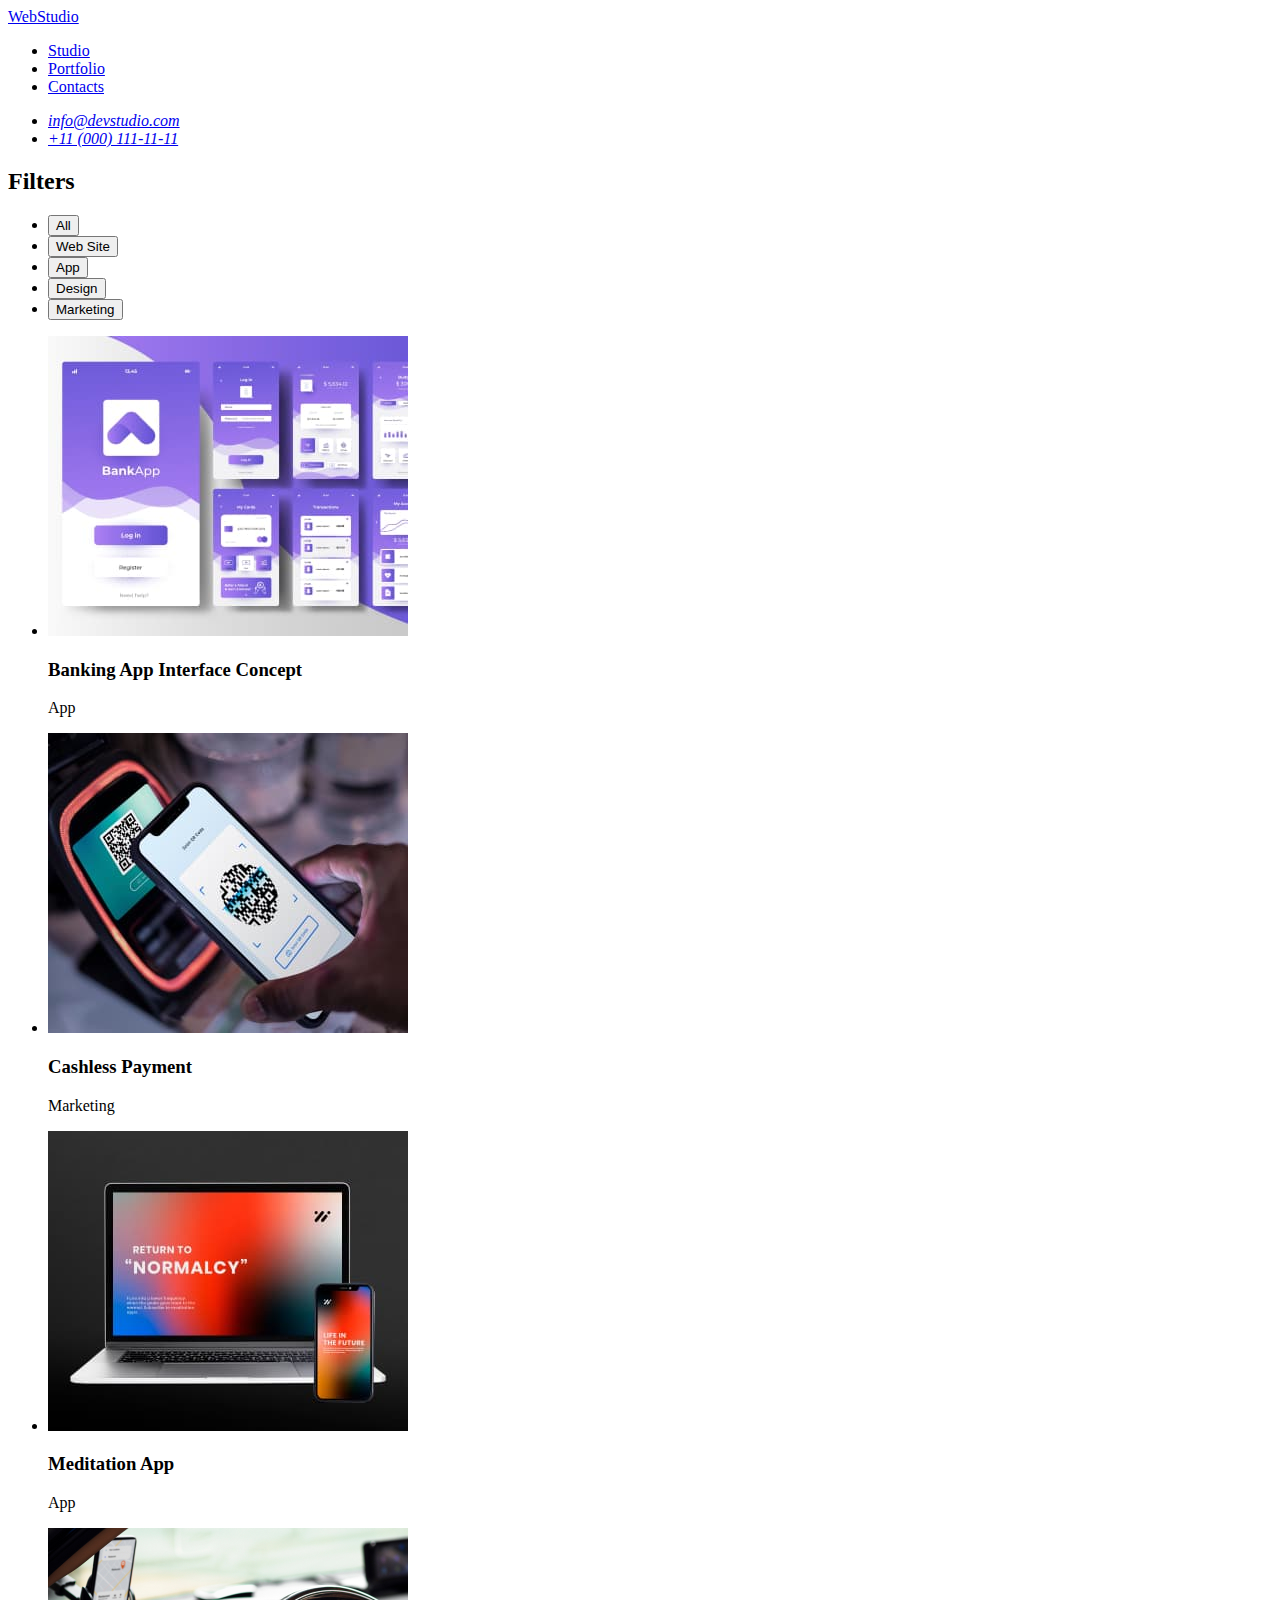
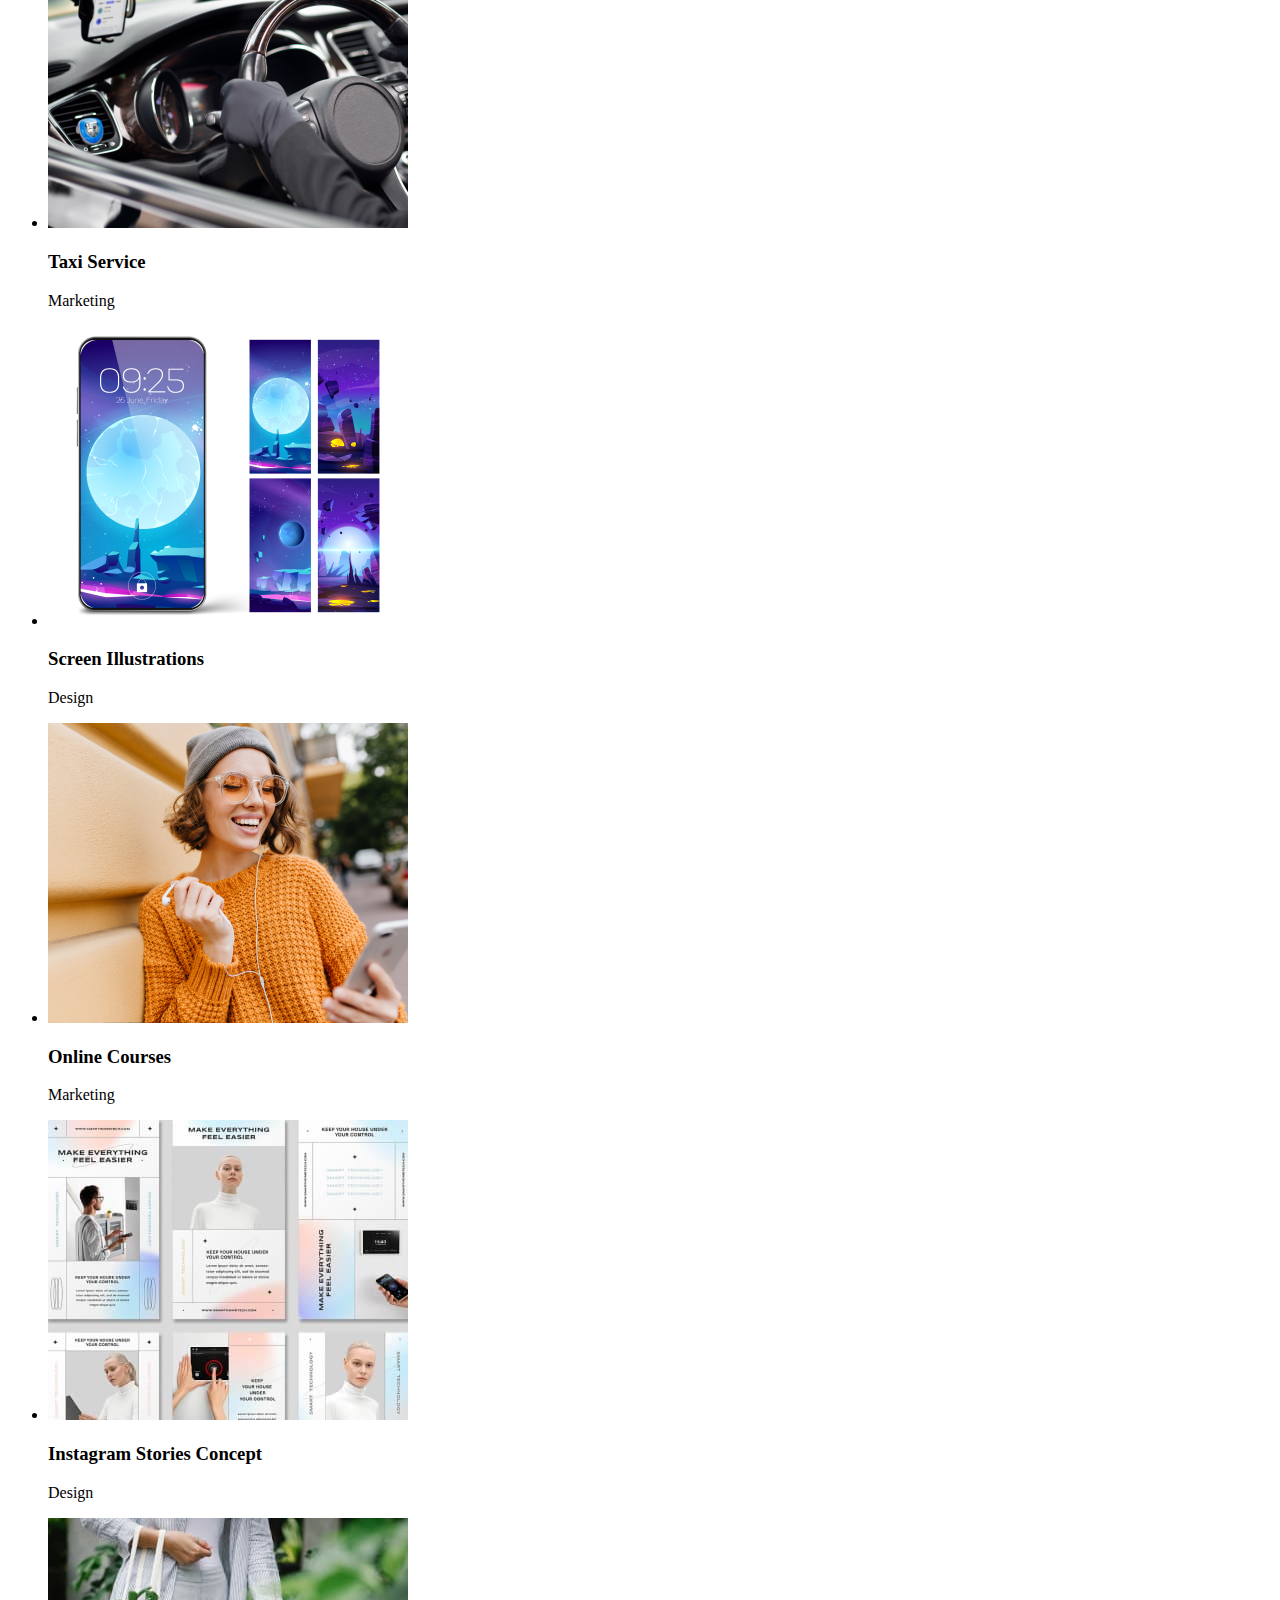
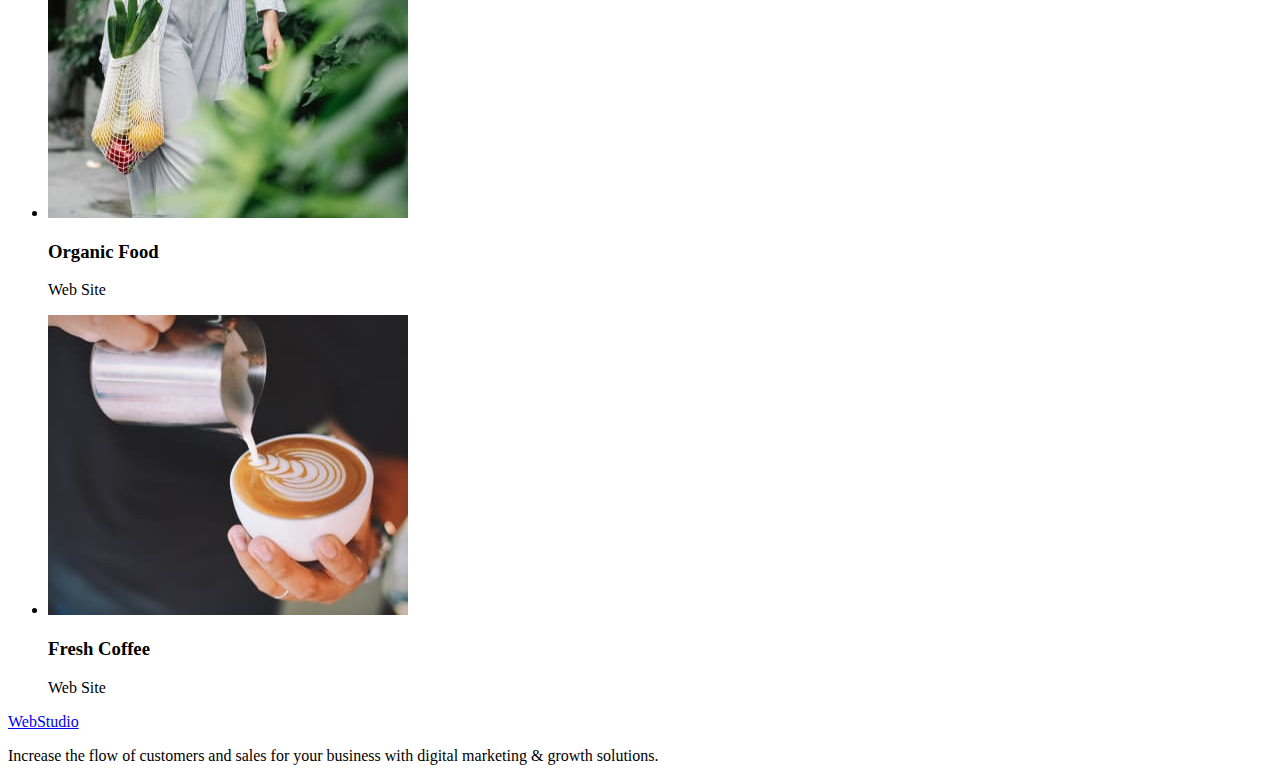
==== portfolio.html @ 1dab7866 "markup portfolio, css" ====
<!DOCTYPE html>
<html lang="en">
  <head>
    <meta charset="UTF-8" />
    <meta http-equiv="X-UA-Compatible" content="IE=edge" />
    <meta name="viewport" content="width=, initial-scale=1.0" />
    <title>Portfolio</title>
    <link rel="stylesheet" href="./css/styles.css" />
  </head>
  <body>
    <header>
      <nav>
        <a href="./index.html">WebStudio</a>
        <ul>
          <li>
            <a href="./index.html">Studio</a>
          </li>
          <li>
            <a href="./portfolio.html">Portfolio</a>
          </li>
          <li>
            <a href="contacts">Contacts</a>
          </li>
        </ul>
      </nav>
      <address>
        <ul>
          <li><a href="mailto:info@devstudio.com">info@devstudio.com</a></li>
          <li><a href="tel:+110001111111">+11 (000) 111-11-11</a></li>
        </ul>
      </address>
    </header>

    <section>
      <h2>Filters</h2>
      <ul>
        <li>
          <button type="button">All</button>
        </li>
        <li>
          <button type="button">Web Site</button>
        </li>
        <li>
          <button type="button">App</button>
        </li>
        <li>
          <button type="button">Design</button>
        </li>
        <li>
          <button type="button">Marketing</button>
        </li>
      </ul>
    </section>
    <section>
      <ul>
        <li>
          <img
            src="./images/row1/img1-1.jpg"
            alt="phone app"
            width="360"
            height="300"
          />
          <h3>Banking App Interface Concept</h3>
          <p>App</p>
        </li>

        <li>
          <img
            src="./images/row1/img1-2.jpg"
            alt="phone"
            width="360"
            height="300"
          />
          <h3>Cashless Payment</h3>
          <p>Marketing</p>
        </li>

        <li>
          <img
            src="./images/row1/img1-3.jpg"
            alt="computer"
            width="360"
            height="300"
          />
          <h3>Meditation App</h3>
          <p>App</p>
        </li>
      </ul>
      <ul>
        <li>
          <img
            src="./images/row2/img2-1.jpg"
            alt="steering wheel"
            width="360"
            height="300"
          />
          <h3>Taxi Service</h3>
          <p>Marketing</p>
        </li>

        <li>
          <img
            src="./images/row2/img2-2.jpg"
            alt="phone screen"
            width="360"
            height="300"
          />
          <h3>Screen Illustrations</h3>
          <p>Design</p>
        </li>

        <li>
          <img
            src="./images/row2/img2-3.jpg"
            alt="woman"
            width="360"
            height="300"
          />
          <h3>Online Courses</h3>
          <p>Marketing</p>
        </li>
      </ul>
      <ul>
        <li>
          <img
            src="./images/row3/img3-1.jpg"
            alt="site"
            width="360"
            height="300"
          />
          <h3>Instagram Stories Concept</h3>
          <p>Design</p>
        </li>

        <li>
          <img
            src="./images/row3/img3-2.jpg"
            alt="woman and food"
            width="360"
            height="300"
          />
          <h3>Organic Food</h3>
          <p>Web Site</p>
        </li>

        <li>
          <img
            src="./images/row3/img3-3.jpg"
            alt="coffee"
            width="360"
            height="300"
          />
          <h3>Fresh Coffee</h3>
          <p>Web Site</p>
        </li>
      </ul>
    </section>

    <footer>
      <a href="./index.html">WebStudio</a>
      <p>
        Increase the flow of customers and sales for your business with digital
        marketing & growth solutions.
      </p>
    </footer>
  </body>
</html>
---- css/styles.css ----
.list{
    list-style: none;
}
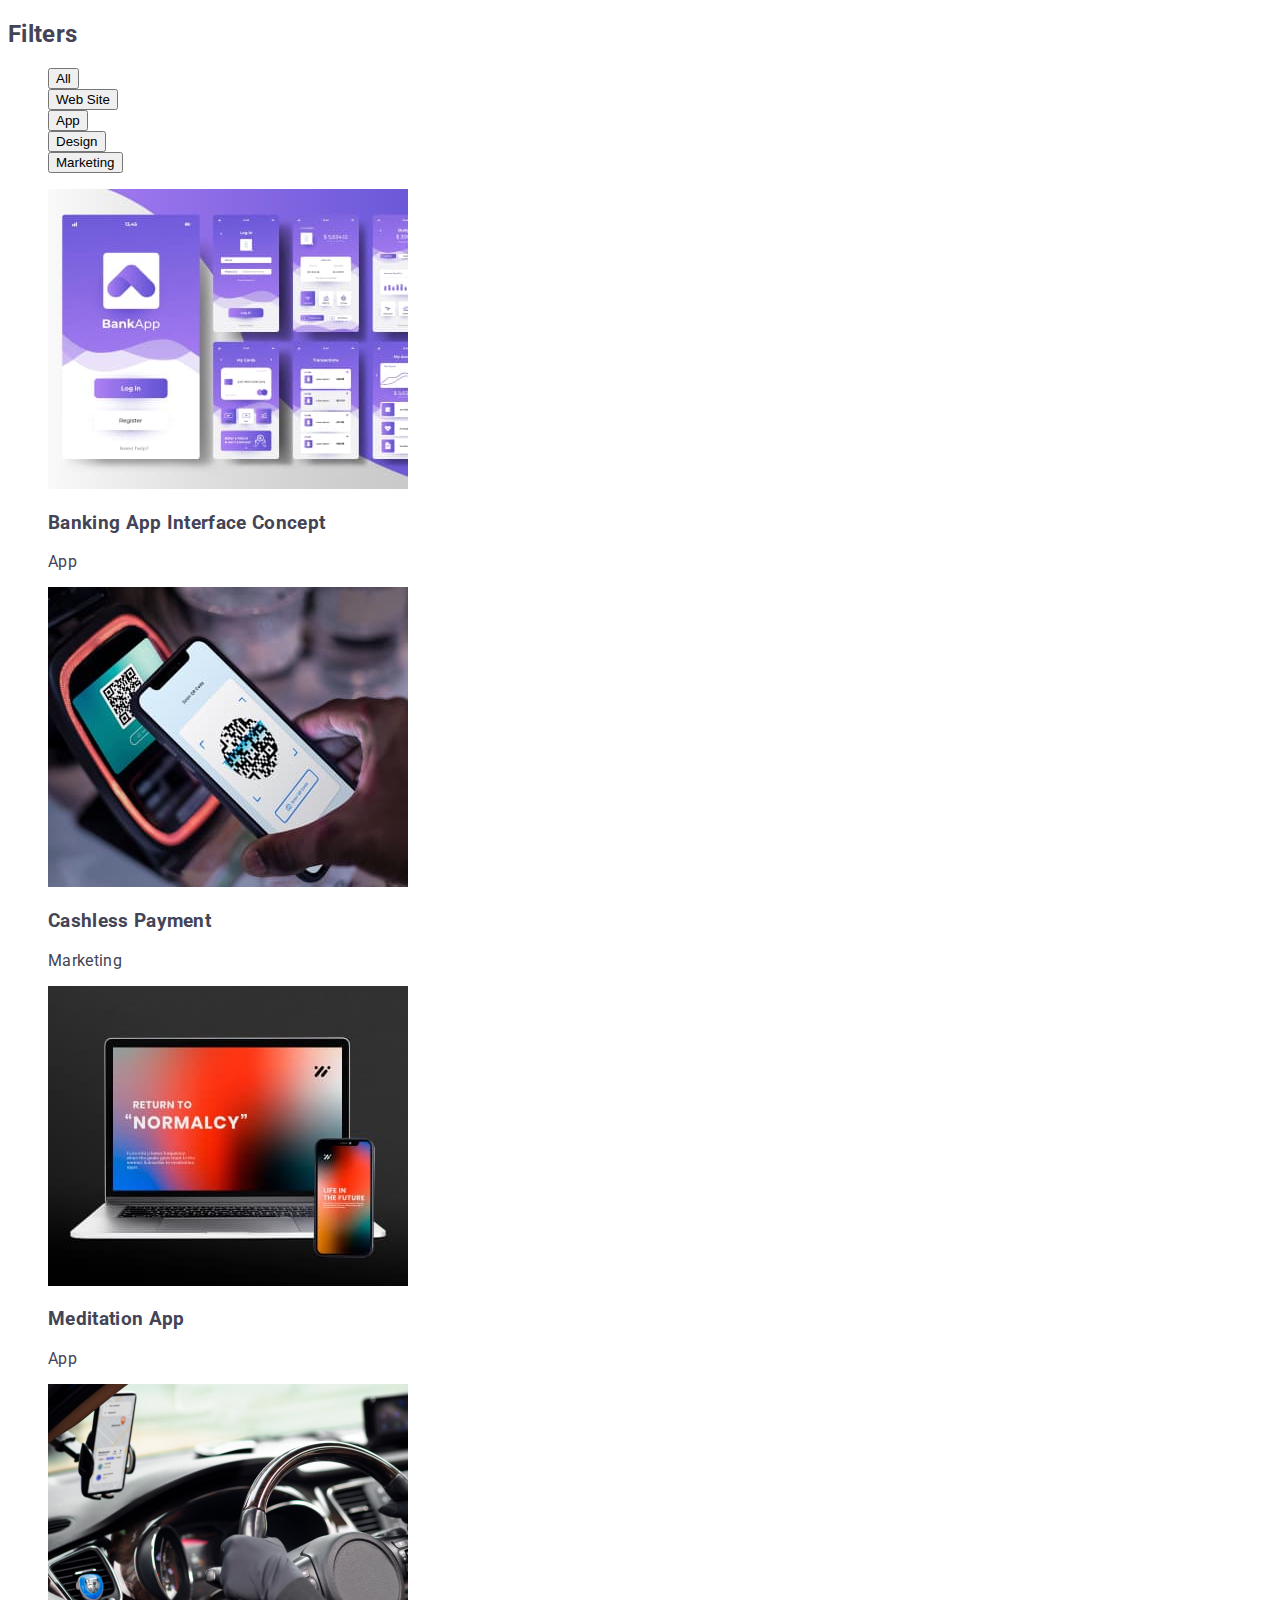
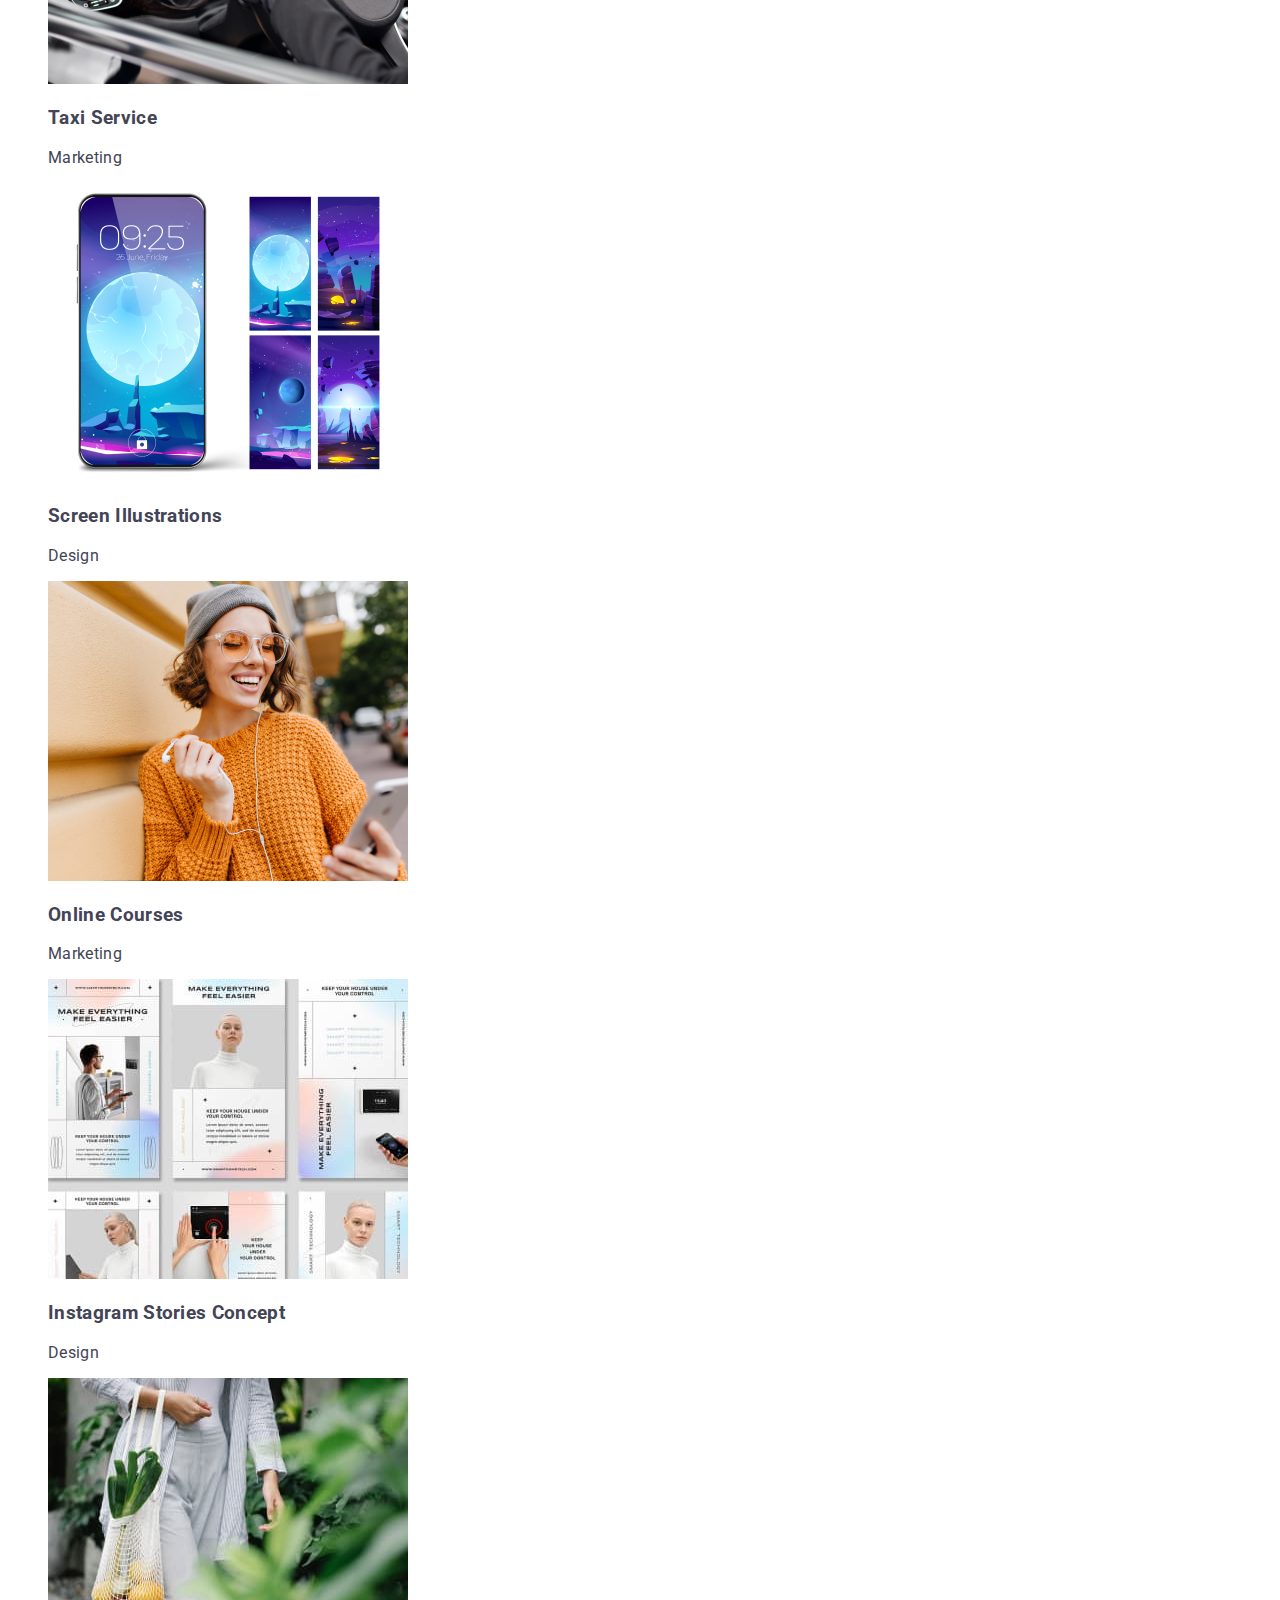
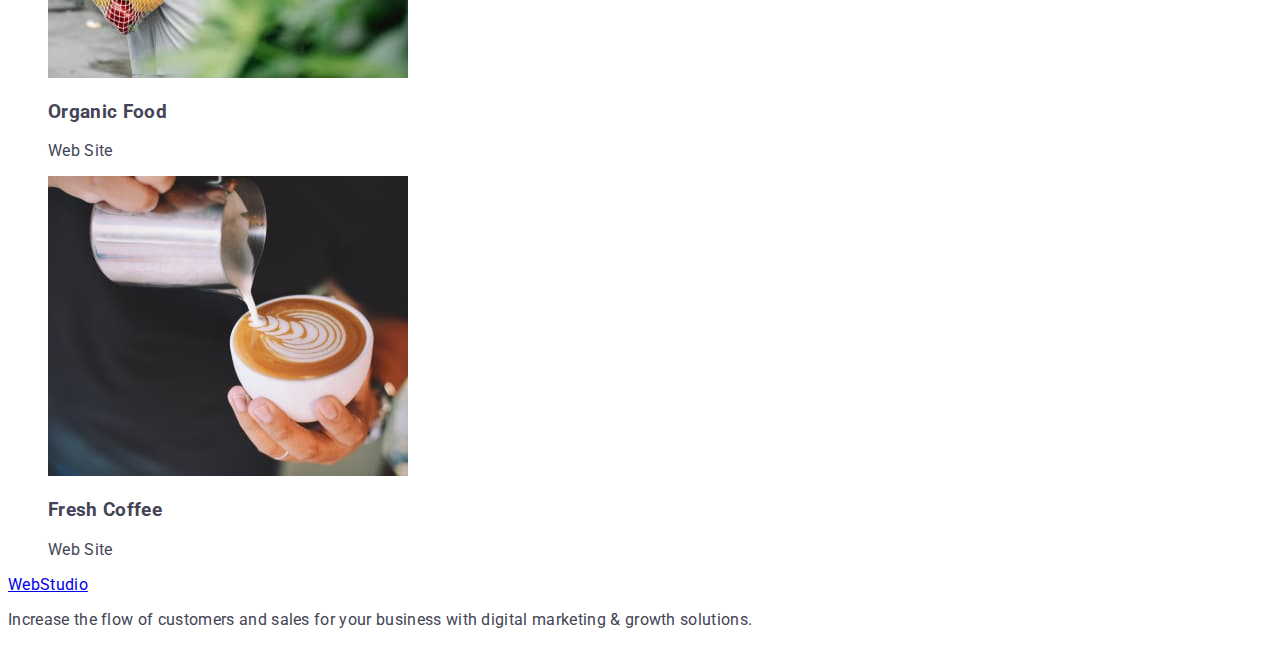
==== commit b13a97a6: "add styles in  page website" ====
--- a/portfolio.html
+++ b/portfolio.html
@@ -5,35 +5,20 @@
     <meta http-equiv="X-UA-Compatible" content="IE=edge" />
     <meta name="viewport" content="width=, initial-scale=1.0" />
     <title>Portfolio</title>
+    <link rel="preconnect" href="https://fonts.googleapis.com" />
+    <link rel="preconnect" href="https://fonts.gstatic.com" crossorigin />
+    <link
+      href="https://fonts.googleapis.com/css2?family=Raleway:wght@800&family=Roboto:wght@400;500;700;900&display=swap"
+      rel="stylesheet"
+    />
     <link rel="stylesheet" href="./css/styles.css" />
   </head>
   <body>
-    <header>
-      <nav>
-        <a href="./index.html">WebStudio</a>
-        <ul>
-          <li>
-            <a href="./index.html">Studio</a>
-          </li>
-          <li>
-            <a href="./portfolio.html">Portfolio</a>
-          </li>
-          <li>
-            <a href="contacts">Contacts</a>
-          </li>
-        </ul>
-      </nav>
-      <address>
-        <ul>
-          <li><a href="mailto:info@devstudio.com">info@devstudio.com</a></li>
-          <li><a href="tel:+110001111111">+11 (000) 111-11-11</a></li>
-        </ul>
-      </address>
-    </header>
+    <!-- HEADER -->
 
     <section>
       <h2>Filters</h2>
-      <ul>
+      <ul class="list">
         <li>
           <button type="button">All</button>
         </li>
@@ -52,7 +37,7 @@
       </ul>
     </section>
     <section>
-      <ul>
+      <ul class="list">
         <li>
           <img
             src="./images/row1/img1-1.jpg"
@@ -86,7 +71,7 @@
           <p>App</p>
         </li>
       </ul>
-      <ul>
+      <ul class="list">
         <li>
           <img
             src="./images/row2/img2-1.jpg"
@@ -120,7 +105,7 @@
           <p>Marketing</p>
         </li>
       </ul>
-      <ul>
+      <ul class="list">
         <li>
           <img
             src="./images/row3/img3-1.jpg"
@@ -155,9 +140,9 @@
         </li>
       </ul>
     </section>
-
+    <!-- FOOTER -->
     <footer>
-      <a href="./index.html">WebStudio</a>
+      <a class="logo" href="./index.html">WebStudio</a>
       <p>
         Increase the flow of customers and sales for your business with digital
         marketing & growth solutions.
--- a/css/styles.css
+++ b/css/styles.css
@@ -1,3 +1,117 @@
-.list{
-    list-style: none;
-}+:root {
+  --background-color: #ffffff;
+  --accent-color: #404bbf;
+  --primary-font: "Roboto", sans-serif;
+  --secondary-font: "Raleway", sans-serif;
+  --primary-color-text: #434455;
+  --secondary-color-text: #2e2f42;
+}
+.list {
+  list-style: none;
+}
+.link {
+  text-decoration: none;
+}
+/* COMPONENTS */
+body {
+  font-family: var(--primary-font);
+  letter-spacing: 0.02em;
+  color: var(--primary-color-text);
+}
+
+/* HEADER */
+.logo {
+}
+.menu-link {
+  font-weight: 500;
+  font-size: 16px;
+  line-height: 1.5;
+
+  color: var(--secondary-color-text);
+}
+.menu-link:hover,
+.menu-link:focus {
+  color: var(--accent-color);
+}
+.address {
+  font-weight: 400;
+  font-style: normal;
+  font-size: 16px;
+  line-height: 1.5;
+  color: var(--primary-color-text);
+}
+.address :hover,
+.address :focus {
+  color: var(--accent-color);
+}
+/* HERO */
+.main-title {
+  font-weight: 700;
+  font-size: 56px;
+  line-height: 1.07;
+  text-align: center;
+
+  color: #ffffff;
+}
+.modal-btn {
+  font-weight: 500;
+  font-size: 16px;
+  line-height: 1.5;
+  display: flex;
+  align-items: center;
+  letter-spacing: 0.04em;
+  color: #ffffff;
+  background-color: #4d5ae5;
+  cursor: pointer;
+}
+.modal-btn :hover,
+.modal-btn :focus {
+  background-color: #404bbf;
+}
+/* FEATUERS */
+
+.title-section {
+  font-weight: 500;
+  font-size: 20px;
+  line-height: 1.2;
+
+  color: var(--secondary-color-text);
+}
+.text-section {
+  font-weight: 400;
+  font-size: 16px;
+  line-height: 1.5;
+  color: var(--primary-color-text);
+}
+.secondary-title {
+  font-weight: 700;
+  font-size: 36px;
+  line-height: 1.11;
+  text-align: center;
+  text-transform: capitalize;
+  color: var(--secondary-color-text);
+}
+.text-section {
+  font-weight: 400;
+  font-size: 16px;
+  line-height: 1.5;
+  color: var(--primary-color-text);
+}
+.foto-title {
+  font-weight: 500;
+  font-size: 20px;
+  line-height: 1.2;
+  color: var(--secondary-color-text);
+}
+.foto-text {
+  font-weight: 400;
+  font-size: 16px;
+  line-height: 1.5;
+  color: var(--primary-color-text);
+}
+.tagline {
+  font-weight: 400;
+  font-size: 16px;
+  line-height: 1.5;
+  /* color: #f4f4fd; */
+}
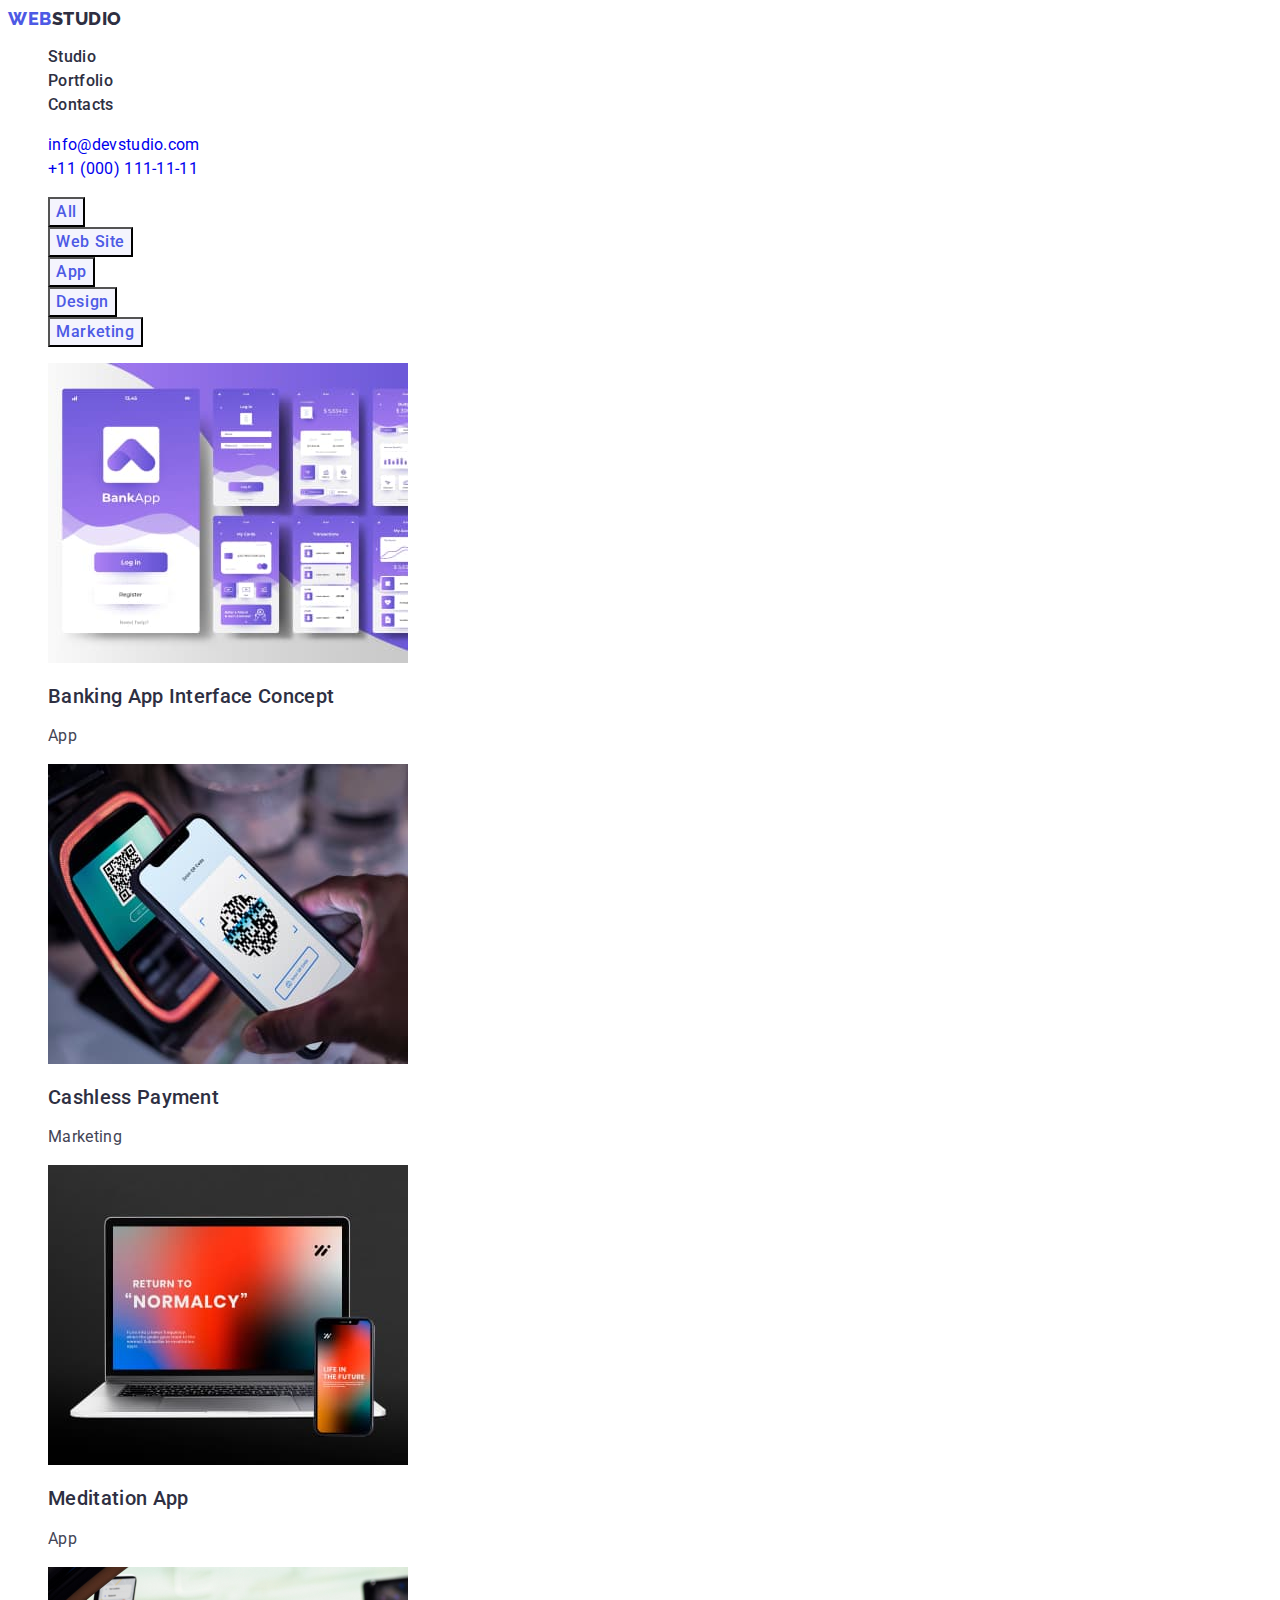
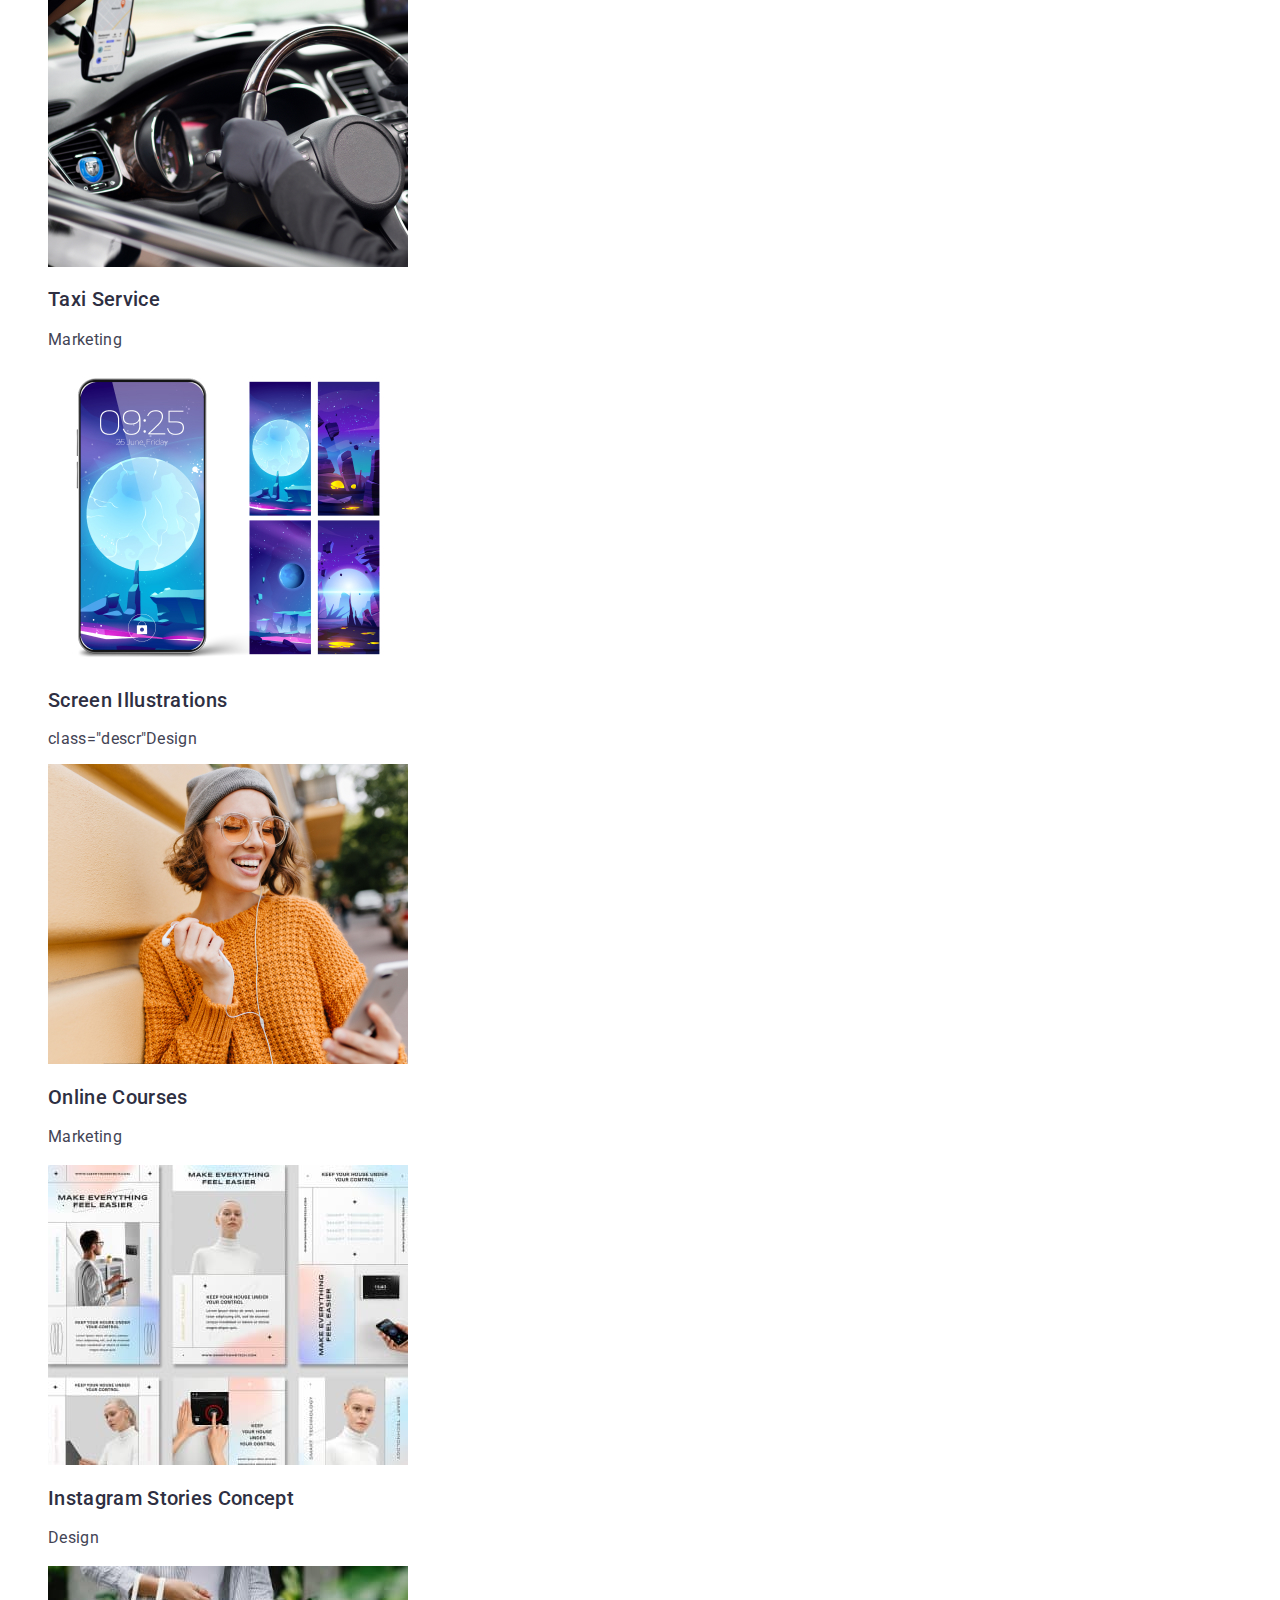
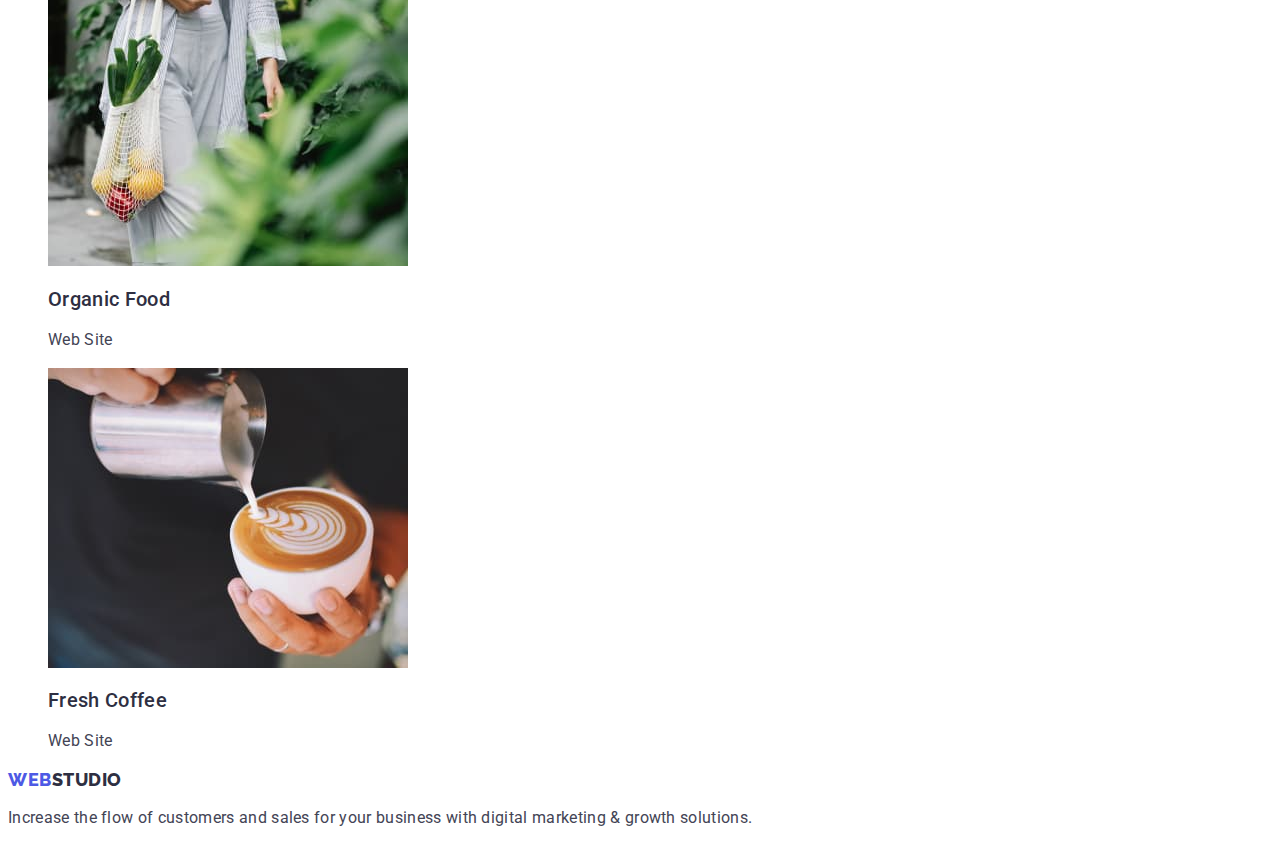
==== commit c727d9f7: "add styles" ====
--- a/portfolio.html
+++ b/portfolio.html
@@ -15,135 +15,170 @@
   </head>
   <body>
     <!-- HEADER -->
+    <header class="header">
+      <nav class="navigation">
+        <a class="logo link" href="./index.html"
+          >Web <span class="logo-studio">Studio</span>
+        </a>
+        <ul class="menu list">
+          <li class="menu-item">
+            <a class="menu-link link" href="./index.html">Studio</a>
+          </li>
+          <li class="menu-item">
+            <a class="menu-link link" href="./portfolio.html">Portfolio</a>
+          </li>
+          <li class="menu-item">
+            <a class="menu-link link" href="contacts">Contacts</a>
+          </li>
+        </ul>
+      </nav>
+      <address>
+        <ul class="address list">
+          <li class="address-item">
+            <a class="mail link" href="mailto:info@devstudio.com"
+              >info@devstudio.com</a
+            >
+          </li>
+          <li class="address-item">
+            <a class="phone-number link" href="tel:+110001111111"
+              >+11 (000) 111-11-11</a
+            >
+          </li>
+        </ul>
+      </address>
+    </header>
+    <!-- FILTERS -->
+    <main>
+      <section>
+        <h1 hidden>Filters</h1>
+        <ul class="list">
+          <li>
+            <button class="menu-btn" type="button">All</button>
+          </li>
+          <li>
+            <button class="menu-btn" type="button">Web Site</button>
+          </li>
+          <li>
+            <button class="menu-btn" type="button">App</button>
+          </li>
+          <li>
+            <button class="menu-btn" type="button">Design</button>
+          </li>
+          <li>
+            <button class="menu-btn" type="button">Marketing</button>
+          </li>
+        </ul>
+        <!-- ITEMS -->
+        <ul class="list">
+          <li>
+            <img
+              src="./images/row1/img1-1.jpg"
+              alt="phone app"
+              width="360"
+              height="300"
+            />
+            <h2 class="subtitle">Banking App Interface Concept</h2>
+            <p class="descr">App</p>
+          </li>
 
-    <section>
-      <h2>Filters</h2>
-      <ul class="list">
-        <li>
-          <button type="button">All</button>
-        </li>
-        <li>
-          <button type="button">Web Site</button>
-        </li>
-        <li>
-          <button type="button">App</button>
-        </li>
-        <li>
-          <button type="button">Design</button>
-        </li>
-        <li>
-          <button type="button">Marketing</button>
-        </li>
-      </ul>
-    </section>
-    <section>
-      <ul class="list">
-        <li>
-          <img
-            src="./images/row1/img1-1.jpg"
-            alt="phone app"
-            width="360"
-            height="300"
-          />
-          <h3>Banking App Interface Concept</h3>
-          <p>App</p>
-        </li>
+          <li>
+            <img
+              src="./images/row1/img1-2.jpg"
+              alt="phone"
+              width="360"
+              height="300"
+            />
+            <h2 class="subtitle">Cashless Payment</h2>
+            <p class="descr">Marketing</p>
+          </li>
 
-        <li>
-          <img
-            src="./images/row1/img1-2.jpg"
-            alt="phone"
-            width="360"
-            height="300"
-          />
-          <h3>Cashless Payment</h3>
-          <p>Marketing</p>
-        </li>
+          <li>
+            <img
+              src="./images/row1/img1-3.jpg"
+              alt="computer"
+              width="360"
+              height="300"
+            />
+            <h2 class="subtitle">Meditation App</h2>
+            <p class="descr">App</p>
+          </li>
+        </ul>
+        <ul class="list">
+          <li>
+            <img
+              src="./images/row2/img2-1.jpg"
+              alt="steering wheel"
+              width="360"
+              height="300"
+            />
+            <h2 class="subtitle">Taxi Service</h2>
+            <p class="descr">Marketing</p>
+          </li>
 
-        <li>
-          <img
-            src="./images/row1/img1-3.jpg"
-            alt="computer"
-            width="360"
-            height="300"
-          />
-          <h3>Meditation App</h3>
-          <p>App</p>
-        </li>
-      </ul>
-      <ul class="list">
-        <li>
-          <img
-            src="./images/row2/img2-1.jpg"
-            alt="steering wheel"
-            width="360"
-            height="300"
-          />
-          <h3>Taxi Service</h3>
-          <p>Marketing</p>
-        </li>
+          <li>
+            <img
+              src="./images/row2/img2-2.jpg"
+              alt="phone screen"
+              width="360"
+              height="300"
+            />
+            <h2 class="subtitle">Screen Illustrations</h2>
+            <p>class="descr"Design</p>
+          </li>
 
-        <li>
-          <img
-            src="./images/row2/img2-2.jpg"
-            alt="phone screen"
-            width="360"
-            height="300"
-          />
-          <h3>Screen Illustrations</h3>
-          <p>Design</p>
-        </li>
+          <li>
+            <img
+              src="./images/row2/img2-3.jpg"
+              alt="woman"
+              width="360"
+              height="300"
+            />
+            <h2 class="subtitle">Online Courses</h2>
+            <p class="descr">Marketing</p>
+          </li>
+        </ul>
+        <ul class="list">
+          <li>
+            <img
+              src="./images/row3/img3-1.jpg"
+              alt="site"
+              width="360"
+              height="300"
+            />
+            <h2 class="subtitle">Instagram Stories Concept</h2>
+            <p class="descr">Design</p>
+          </li>
 
-        <li>
-          <img
-            src="./images/row2/img2-3.jpg"
-            alt="woman"
-            width="360"
-            height="300"
-          />
-          <h3>Online Courses</h3>
-          <p>Marketing</p>
-        </li>
-      </ul>
-      <ul class="list">
-        <li>
-          <img
-            src="./images/row3/img3-1.jpg"
-            alt="site"
-            width="360"
-            height="300"
-          />
-          <h3>Instagram Stories Concept</h3>
-          <p>Design</p>
-        </li>
+          <li>
+            <img
+              src="./images/row3/img3-2.jpg"
+              alt="woman and food"
+              width="360"
+              height="300"
+            />
+            <h2 class="subtitle">Organic Food</h2>
+            <p class="descr">Web Site</p>
+          </li>
 
-        <li>
-          <img
-            src="./images/row3/img3-2.jpg"
-            alt="woman and food"
-            width="360"
-            height="300"
-          />
-          <h3>Organic Food</h3>
-          <p>Web Site</p>
-        </li>
-
-        <li>
-          <img
-            src="./images/row3/img3-3.jpg"
-            alt="coffee"
-            width="360"
-            height="300"
-          />
-          <h3>Fresh Coffee</h3>
-          <p>Web Site</p>
-        </li>
-      </ul>
-    </section>
+          <li>
+            <img
+              src="./images/row3/img3-3.jpg"
+              alt="coffee"
+              width="360"
+              height="300"
+            />
+            <h2 class="subtitle">Fresh Coffee</h2>
+            <p class="descr">Web Site</p>
+          </li>
+        </ul>
+      </section>
+    </main>
     <!-- FOOTER -->
     <footer>
-      <a class="logo" href="./index.html">WebStudio</a>
-      <p>
+      <a class="logo link" href="./index.html"
+        >Web<span class="logo-studio">Studio</span>
+      </a>
+      <p class="slogan">
         Increase the flow of customers and sales for your business with digital
         marketing & growth solutions.
       </p>
--- a/css/styles.css
+++ b/css/styles.css
@@ -17,10 +17,26 @@
   font-family: var(--primary-font);
   letter-spacing: 0.02em;
   color: var(--primary-color-text);
+  background-color: var(--background-color);
 }
 
 /* HEADER */
 .logo {
+  font-family: var(--secondary-font);
+
+  font-weight: 800;
+  font-size: 18px;
+  line-height: 1.17;
+
+  display: flex;
+  align-items: center;
+  letter-spacing: 0.03em;
+  text-transform: uppercase;
+
+  color: #4d5ae5;
+}
+.logo-studio {
+  color: var(--secondary-color-text);
 }
 .menu-link {
   font-weight: 500;
@@ -64,9 +80,9 @@
   background-color: #4d5ae5;
   cursor: pointer;
 }
-.modal-btn :hover,
-.modal-btn :focus {
-  background-color: #404bbf;
+.modal-btn:hover,
+.modal-btn:focus {
+  background-color: var(--accent-color);
 }
 /* FEATUERS */
 
@@ -109,9 +125,45 @@
   line-height: 1.5;
   color: var(--primary-color-text);
 }
-.tagline {
+.slogan {
   font-weight: 400;
   font-size: 16px;
   line-height: 1.5;
   /* color: #f4f4fd; */
 }
+
+/* FILTERS */
+
+.menu-btn {
+  font-family: var(--primary-font);
+  font-weight: 500;
+  font-size: 16px;
+  line-height: 1.5;
+  display: flex;
+  align-items: center;
+  text-align: center;
+  letter-spacing: 0.04em;
+  color: #4d5ae5;
+  background-color: #f4f4fd;
+  cursor: pointer;
+}
+
+.menu-btn:hover,
+.menu-btn:focus {
+  background-color: var(--accent-color);
+  color: #ffffff;
+}
+.subtitle {
+  font-weight: 500;
+  font-size: 20px;
+  line-height: 1.2;
+  color: var(--secondary-color-text);
+}
+.descr {
+  font-weight: 400;
+  font-size: 16px;
+  line-height: 1.5;
+
+  color: var(--primary-color-text);
+}
+/* ITEMS */
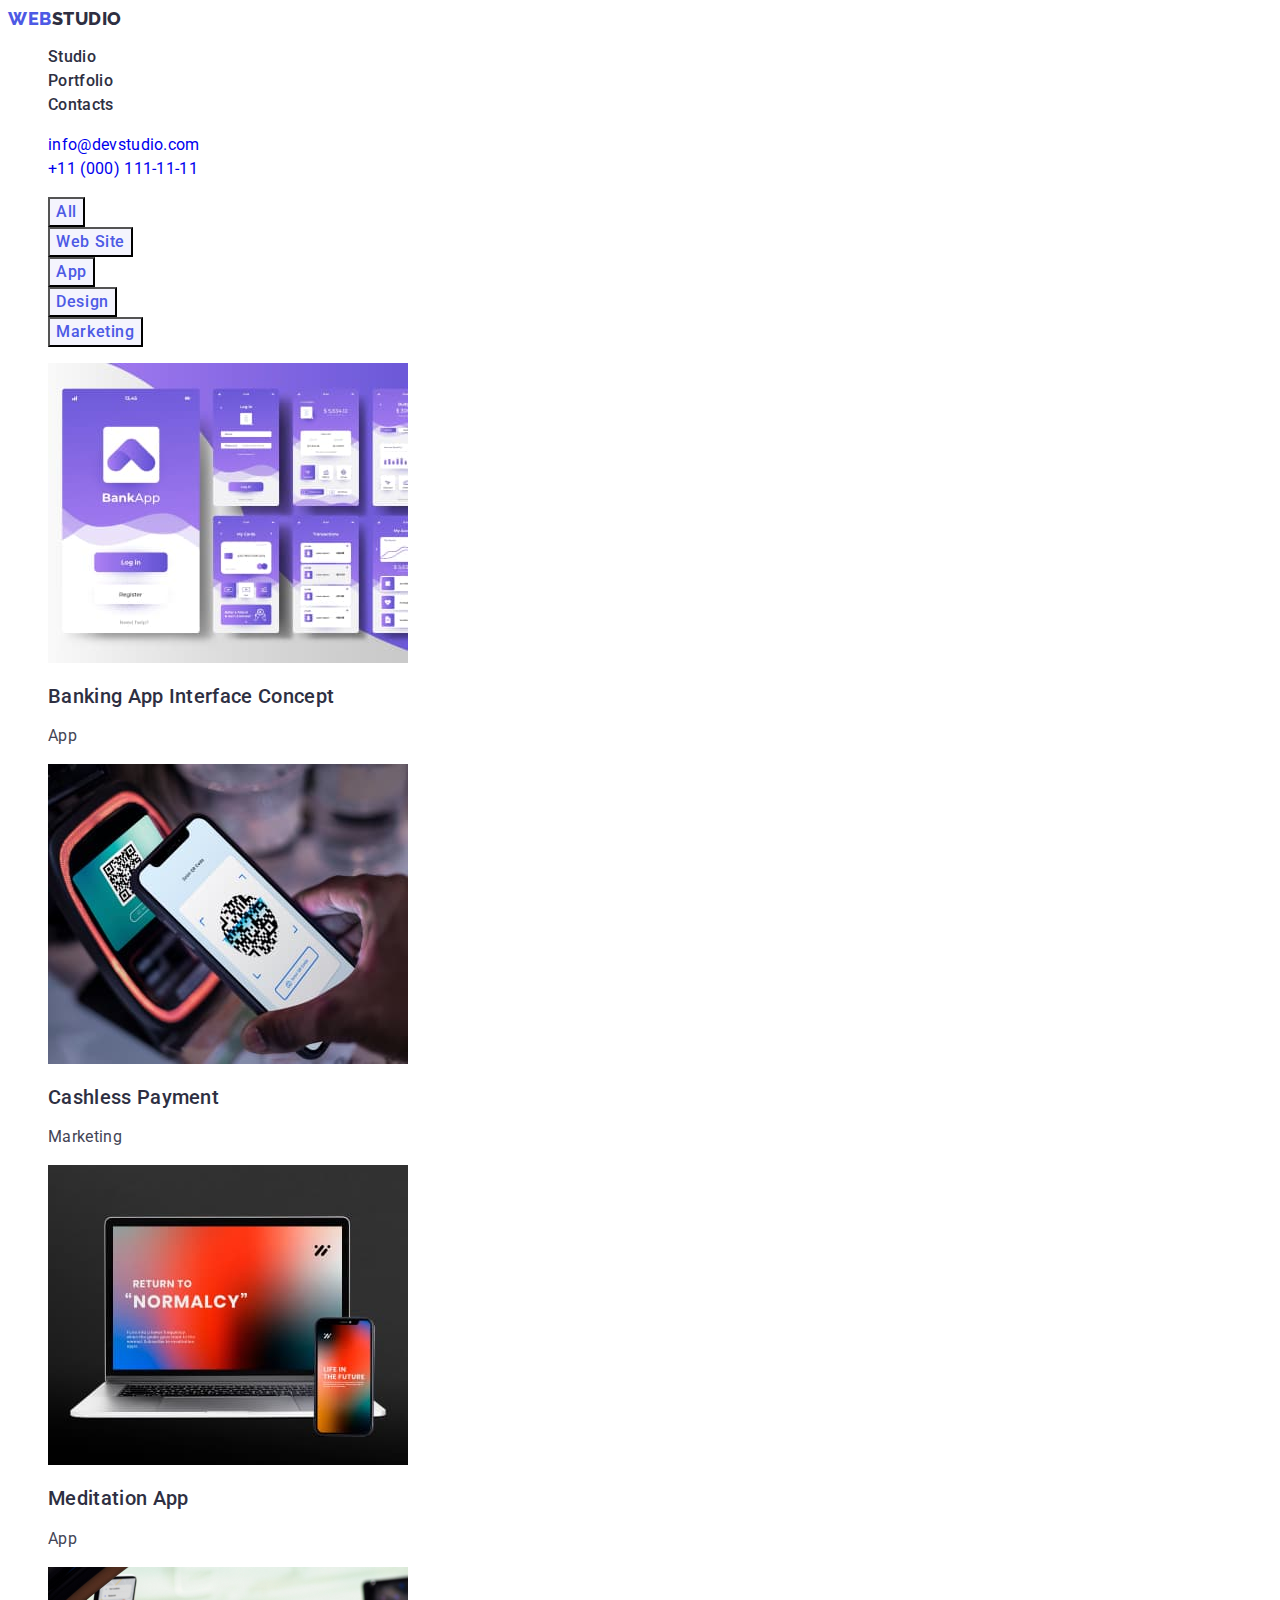
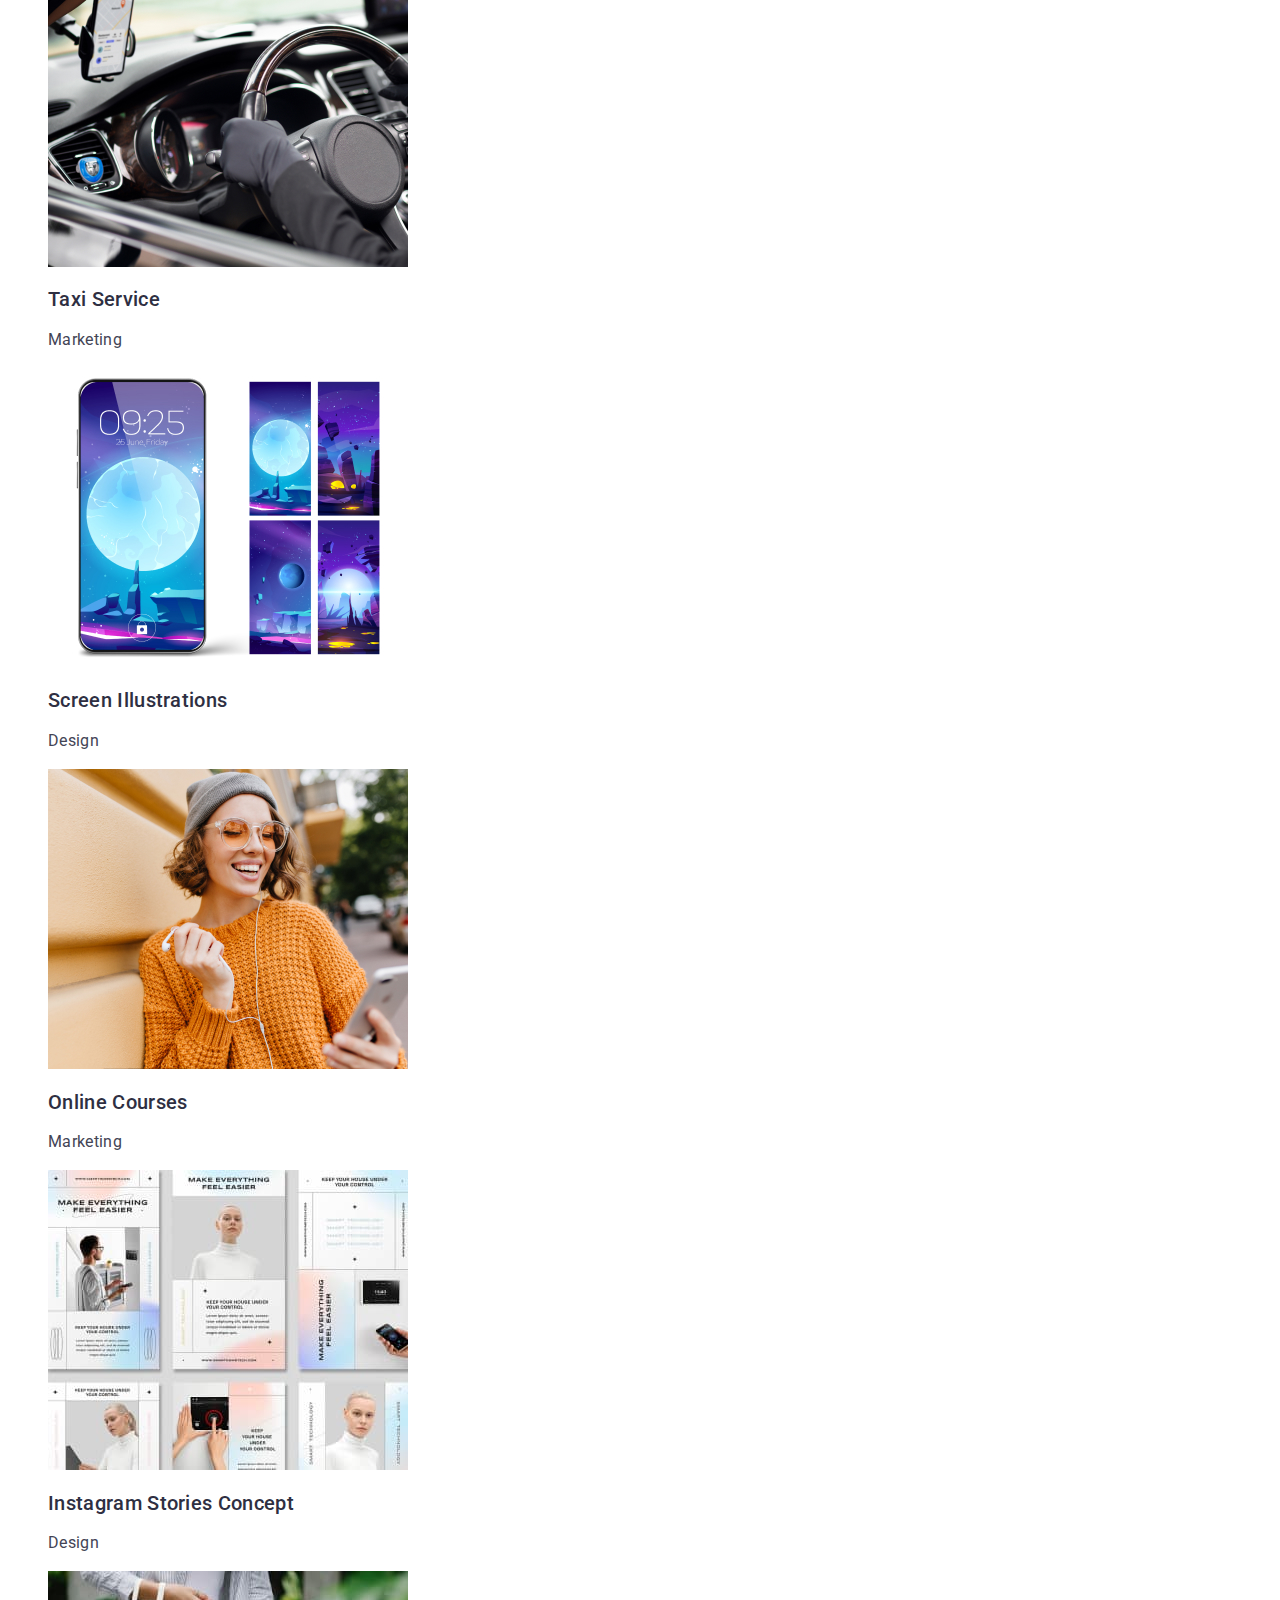
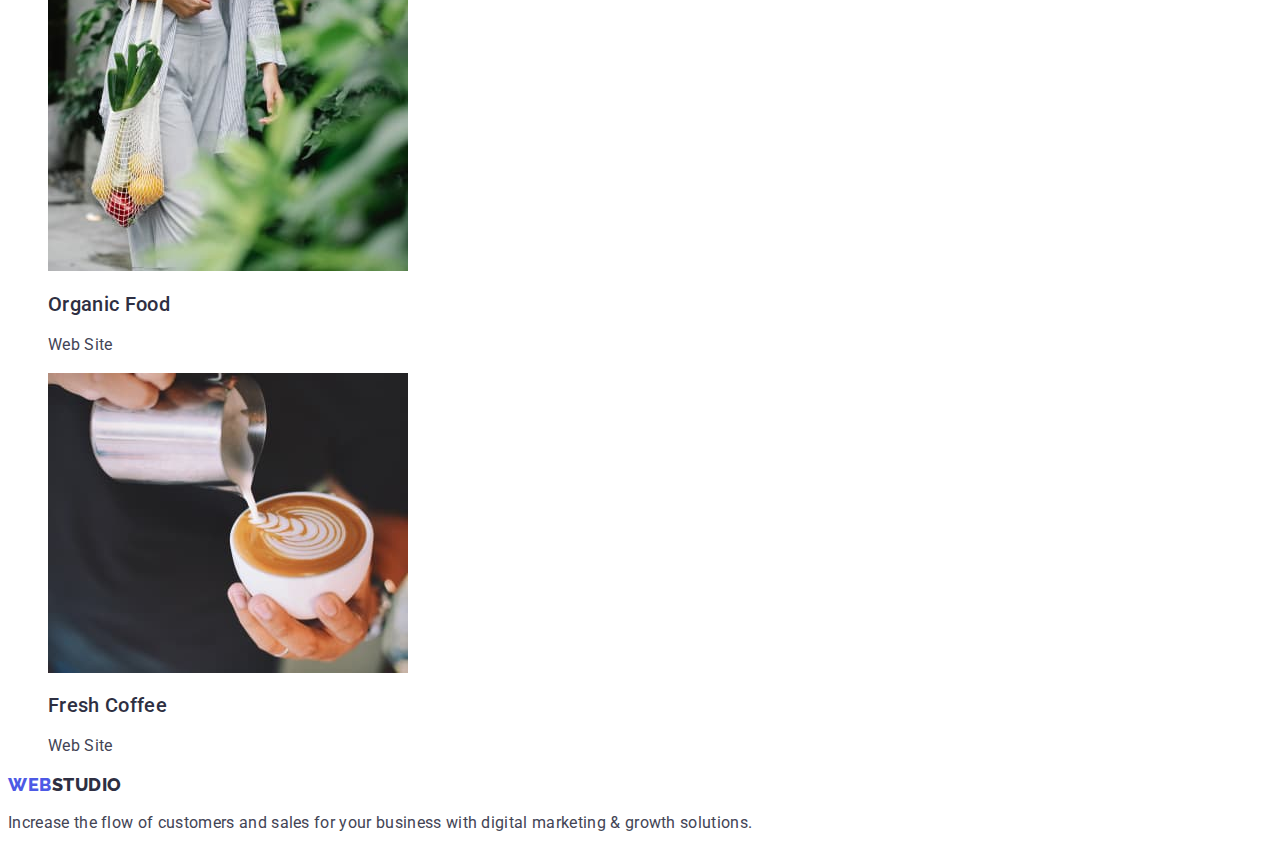
==== commit 71bd68ba: "fix error" ====
--- a/portfolio.html
+++ b/portfolio.html
@@ -33,7 +33,7 @@
         </ul>
       </nav>
       <address>
-        <ul class="address list">
+        <ul class="address list link">
           <li class="address-item">
             <a class="mail link" href="mailto:info@devstudio.com"
               >info@devstudio.com</a
@@ -123,7 +123,7 @@
               height="300"
             />
             <h2 class="subtitle">Screen Illustrations</h2>
-            <p>class="descr"Design</p>
+            <p class="descr">Design</p>
           </li>
 
           <li>
--- a/css/styles.css
+++ b/css/styles.css
@@ -49,15 +49,15 @@
 .menu-link:focus {
   color: var(--accent-color);
 }
-.address {
+.address-item {
   font-weight: 400;
   font-style: normal;
   font-size: 16px;
   line-height: 1.5;
   color: var(--primary-color-text);
 }
-.address :hover,
-.address :focus {
+.address-item:hover,
+.address-item:focus {
   color: var(--accent-color);
 }
 /* HERO */
@@ -113,6 +113,8 @@
   line-height: 1.5;
   color: var(--primary-color-text);
 }
+/* OUT TEAM */
+
 .foto-title {
   font-weight: 500;
   font-size: 20px;
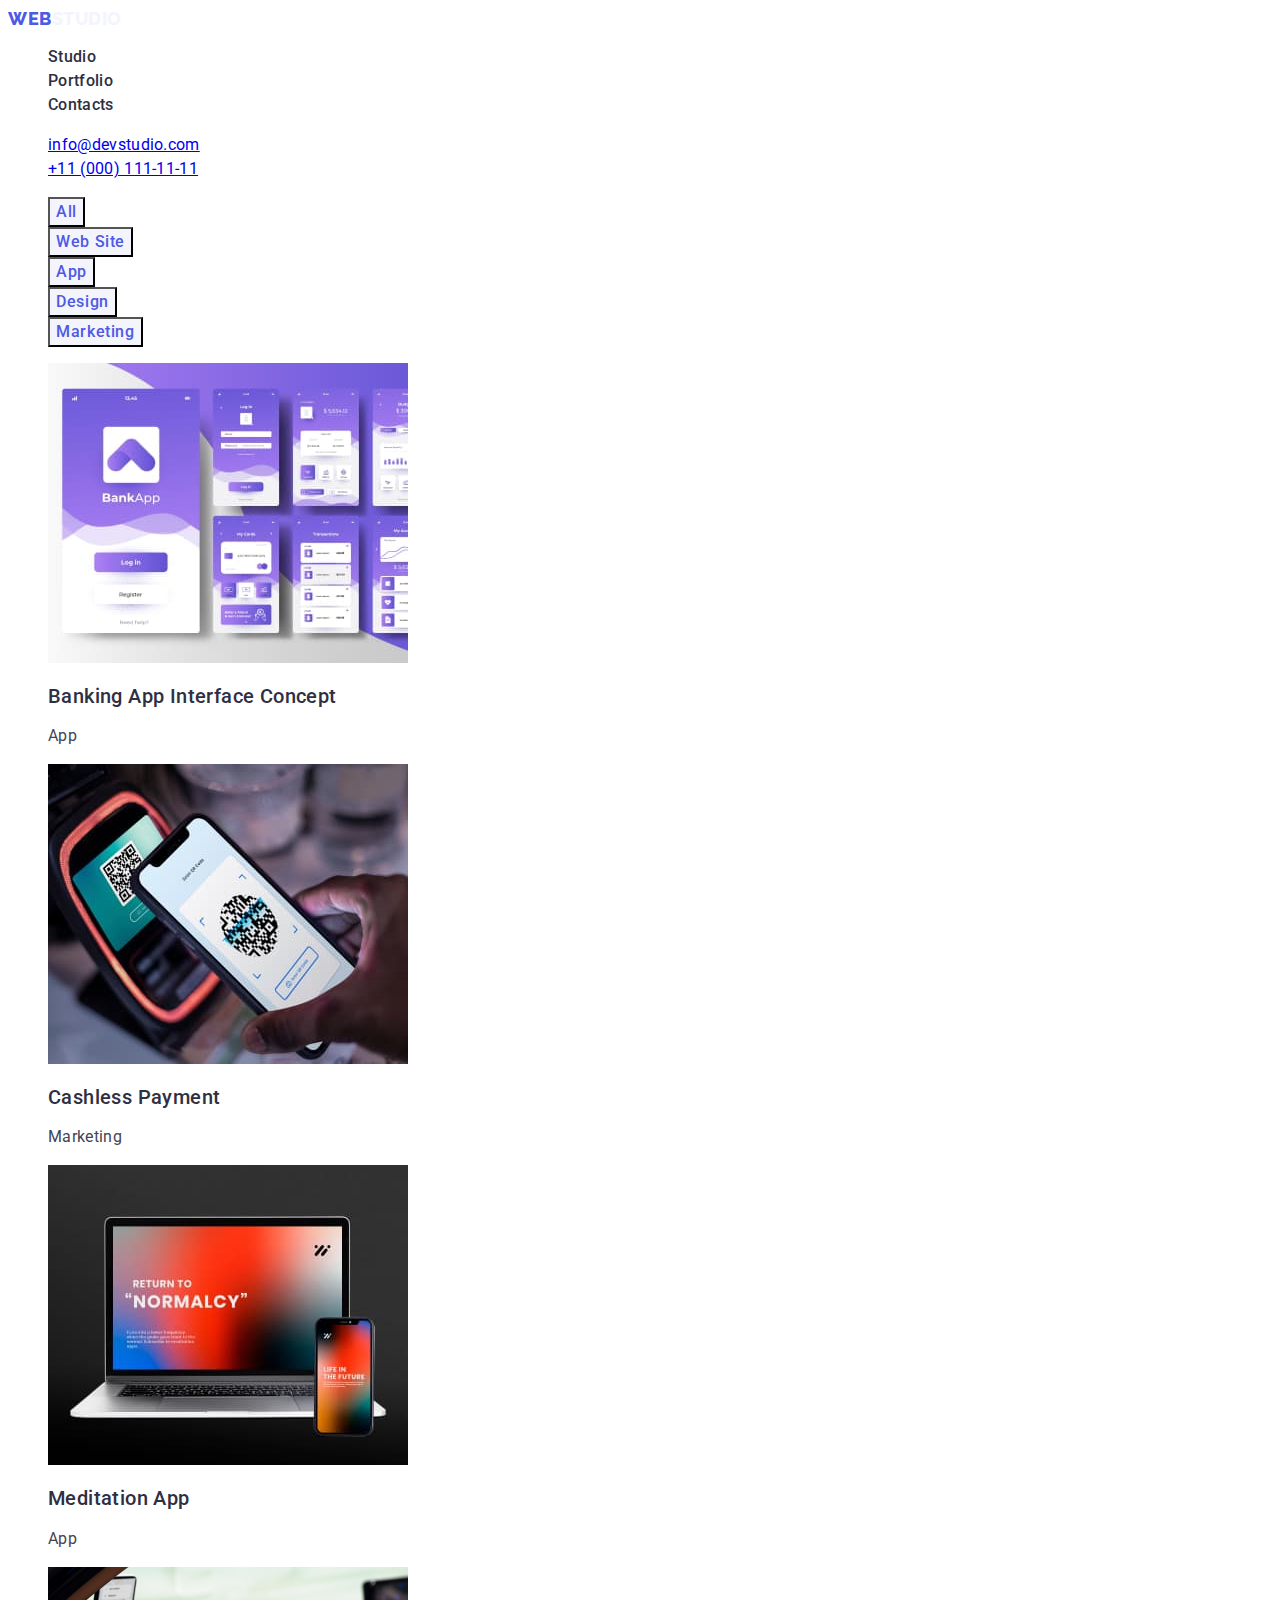
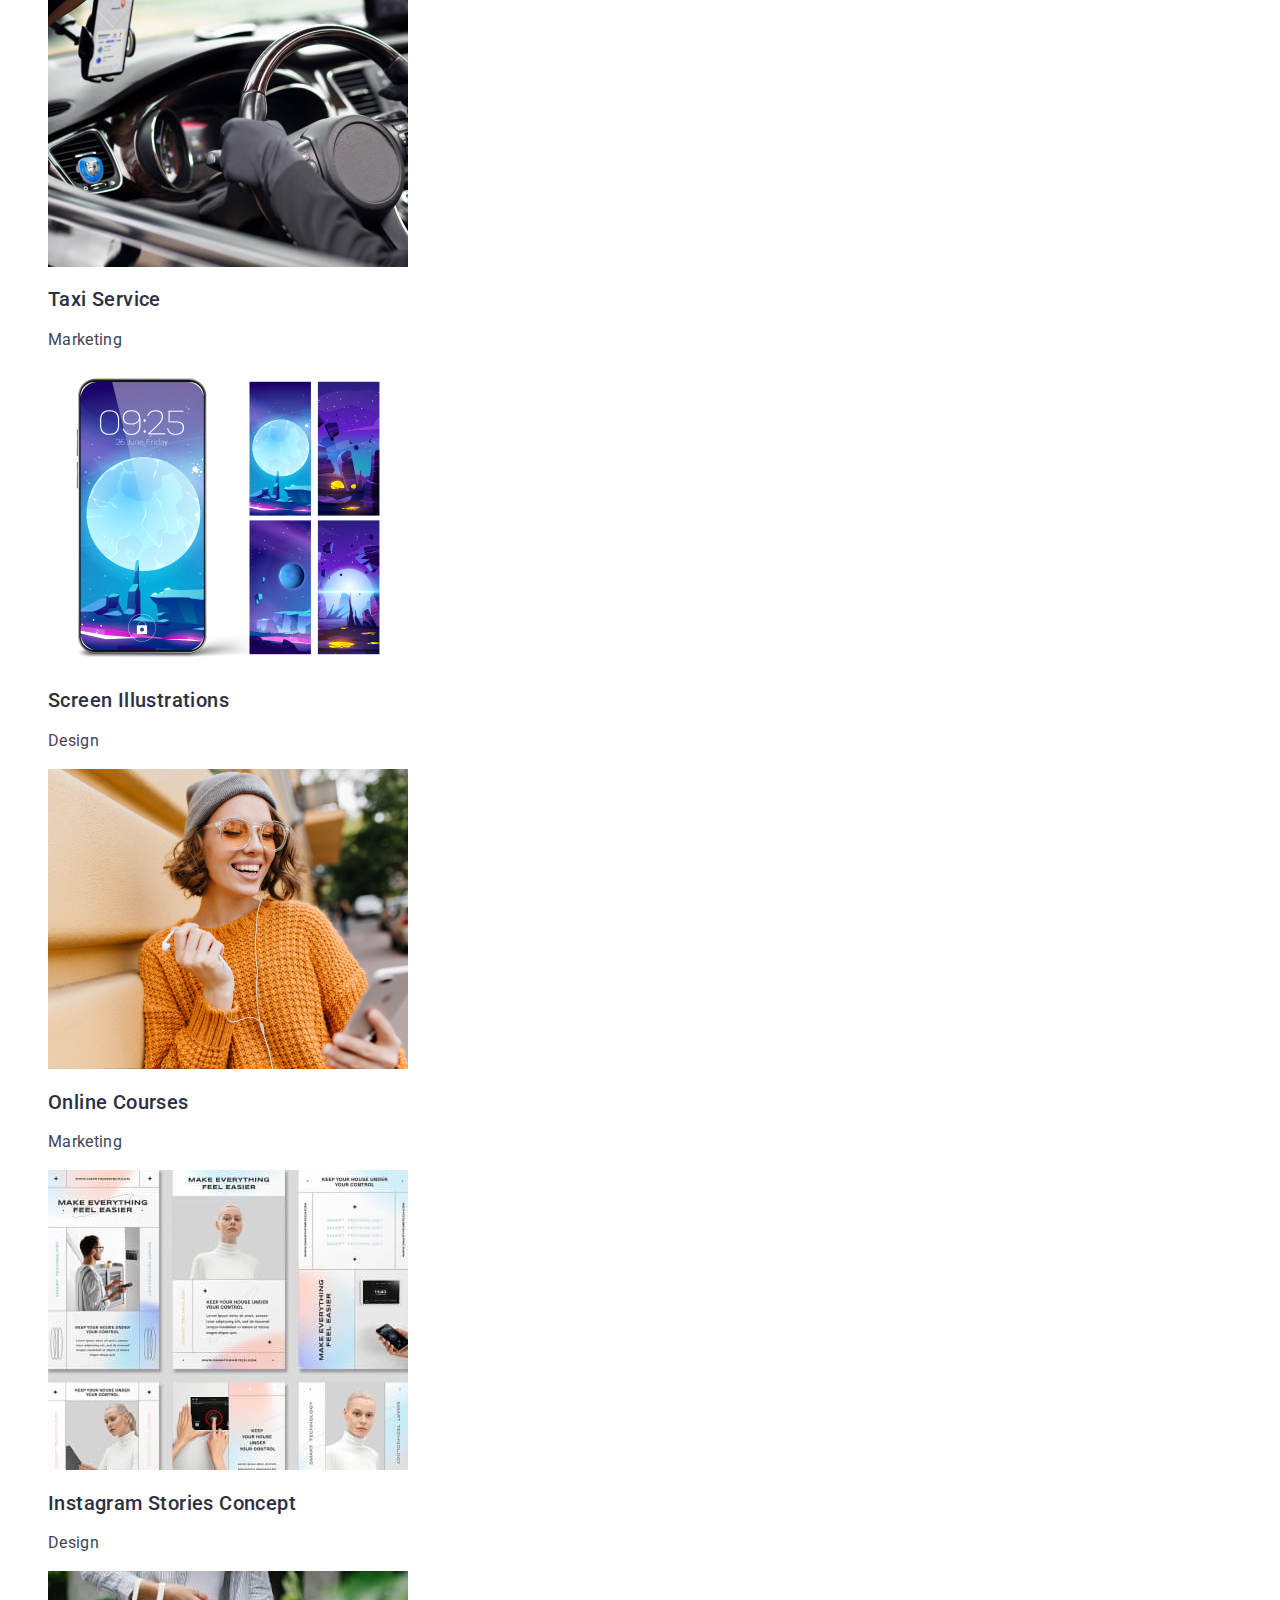
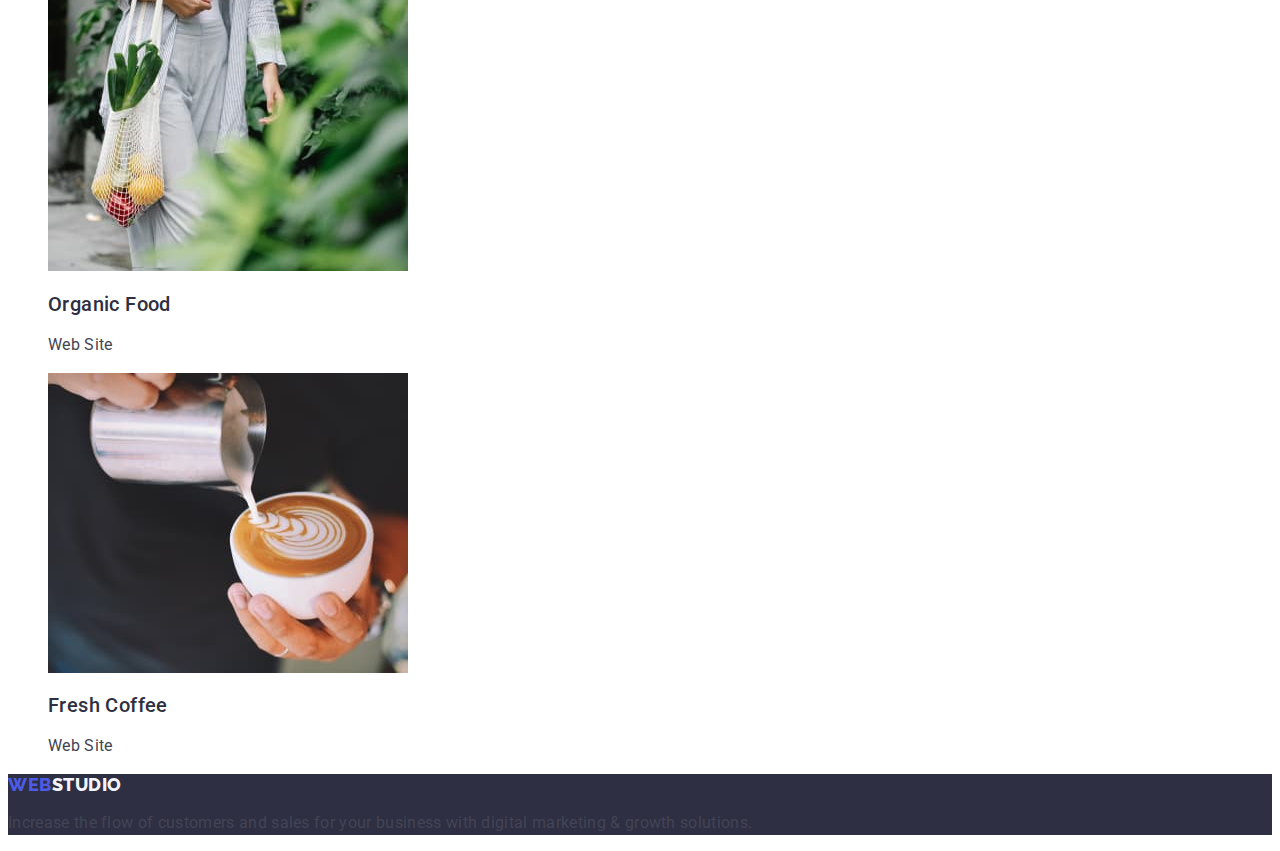
==== commit 017bd0a6: "fix mistakes" ====
--- a/portfolio.html
+++ b/portfolio.html
@@ -32,15 +32,15 @@
           </li>
         </ul>
       </nav>
-      <address>
-        <ul class="address list link">
-          <li class="address-item">
-            <a class="mail link" href="mailto:info@devstudio.com"
+      <address class="contacts">
+        <ul class="contacts list link">
+          <li class="contacts-item">
+            <a class="contacts-link" href="mailto:info@devstudio.com"
               >info@devstudio.com</a
             >
           </li>
-          <li class="address-item">
-            <a class="phone-number link" href="tel:+110001111111"
+          <li class="contacts-item">
+            <a class="contacts-link" href="tel:+110001111111"
               >+11 (000) 111-11-11</a
             >
           </li>
@@ -70,7 +70,7 @@
         </ul>
         <!-- ITEMS -->
         <ul class="list">
-          <li>
+          <li class="link">
             <img
               src="./images/row1/img1-1.jpg"
               alt="phone app"
@@ -81,7 +81,7 @@
             <p class="descr">App</p>
           </li>
 
-          <li>
+          <li class="link">
             <img
               src="./images/row1/img1-2.jpg"
               alt="phone"
@@ -92,7 +92,7 @@
             <p class="descr">Marketing</p>
           </li>
 
-          <li>
+          <li class="link">
             <img
               src="./images/row1/img1-3.jpg"
               alt="computer"
@@ -174,7 +174,7 @@
       </section>
     </main>
     <!-- FOOTER -->
-    <footer>
+    <footer class="footer">
       <a class="logo link" href="./index.html"
         >Web<span class="logo-studio">Studio</span>
       </a>
--- a/css/styles.css
+++ b/css/styles.css
@@ -36,7 +36,7 @@
   color: #4d5ae5;
 }
 .logo-studio {
-  color: var(--secondary-color-text);
+  color: #f4f4fd;
 }
 .menu-link {
   font-weight: 500;
@@ -49,27 +49,32 @@
 .menu-link:focus {
   color: var(--accent-color);
 }
-.address-item {
+.contacts {
   font-weight: 400;
   font-style: normal;
   font-size: 16px;
   line-height: 1.5;
   color: var(--primary-color-text);
 }
-.address-item:hover,
-.address-item:focus {
+.contacts:hover,
+.contacts:focus {
   color: var(--accent-color);
 }
 /* HERO */
+.hero {
+  background-color: #2e2f42;
+}
 .main-title {
   font-weight: 700;
   font-size: 56px;
   line-height: 1.07;
   text-align: center;
+  letter-spacing: 0.02em;
 
   color: #ffffff;
 }
 .modal-btn {
+  font-family: var(--primary-font);
   font-weight: 500;
   font-size: 16px;
   line-height: 1.5;
@@ -90,6 +95,7 @@
   font-weight: 500;
   font-size: 20px;
   line-height: 1.2;
+  letter-spacing: 0.02em;
 
   color: var(--secondary-color-text);
 }
@@ -99,12 +105,14 @@
   line-height: 1.5;
   color: var(--primary-color-text);
 }
+/* OUT TEAM */
 .secondary-title {
   font-weight: 700;
   font-size: 36px;
   line-height: 1.11;
   text-align: center;
   text-transform: capitalize;
+  letter-spacing: 0.02em;
   color: var(--secondary-color-text);
 }
 .text-section {
@@ -113,12 +121,18 @@
   line-height: 1.5;
   color: var(--primary-color-text);
 }
-/* OUT TEAM */
 
+.team {
+  background-color: #f4f4fd;
+}
+.photo-list {
+  background-color: var(--background-color);
+}
 .foto-title {
   font-weight: 500;
   font-size: 20px;
   line-height: 1.2;
+  letter-spacing: 0.02em;
   color: var(--secondary-color-text);
 }
 .foto-text {
@@ -126,6 +140,10 @@
   font-size: 16px;
   line-height: 1.5;
   color: var(--primary-color-text);
+}
+/* FOOTER */
+.footer {
+  background-color: #2e2f42;
 }
 .slogan {
   font-weight: 400;
@@ -159,12 +177,14 @@
   font-weight: 500;
   font-size: 20px;
   line-height: 1.2;
+  letter-spacing: 0.02em;
   color: var(--secondary-color-text);
 }
 .descr {
   font-weight: 400;
   font-size: 16px;
   line-height: 1.5;
+  letter-spacing: 0.02em;
 
   color: var(--primary-color-text);
 }
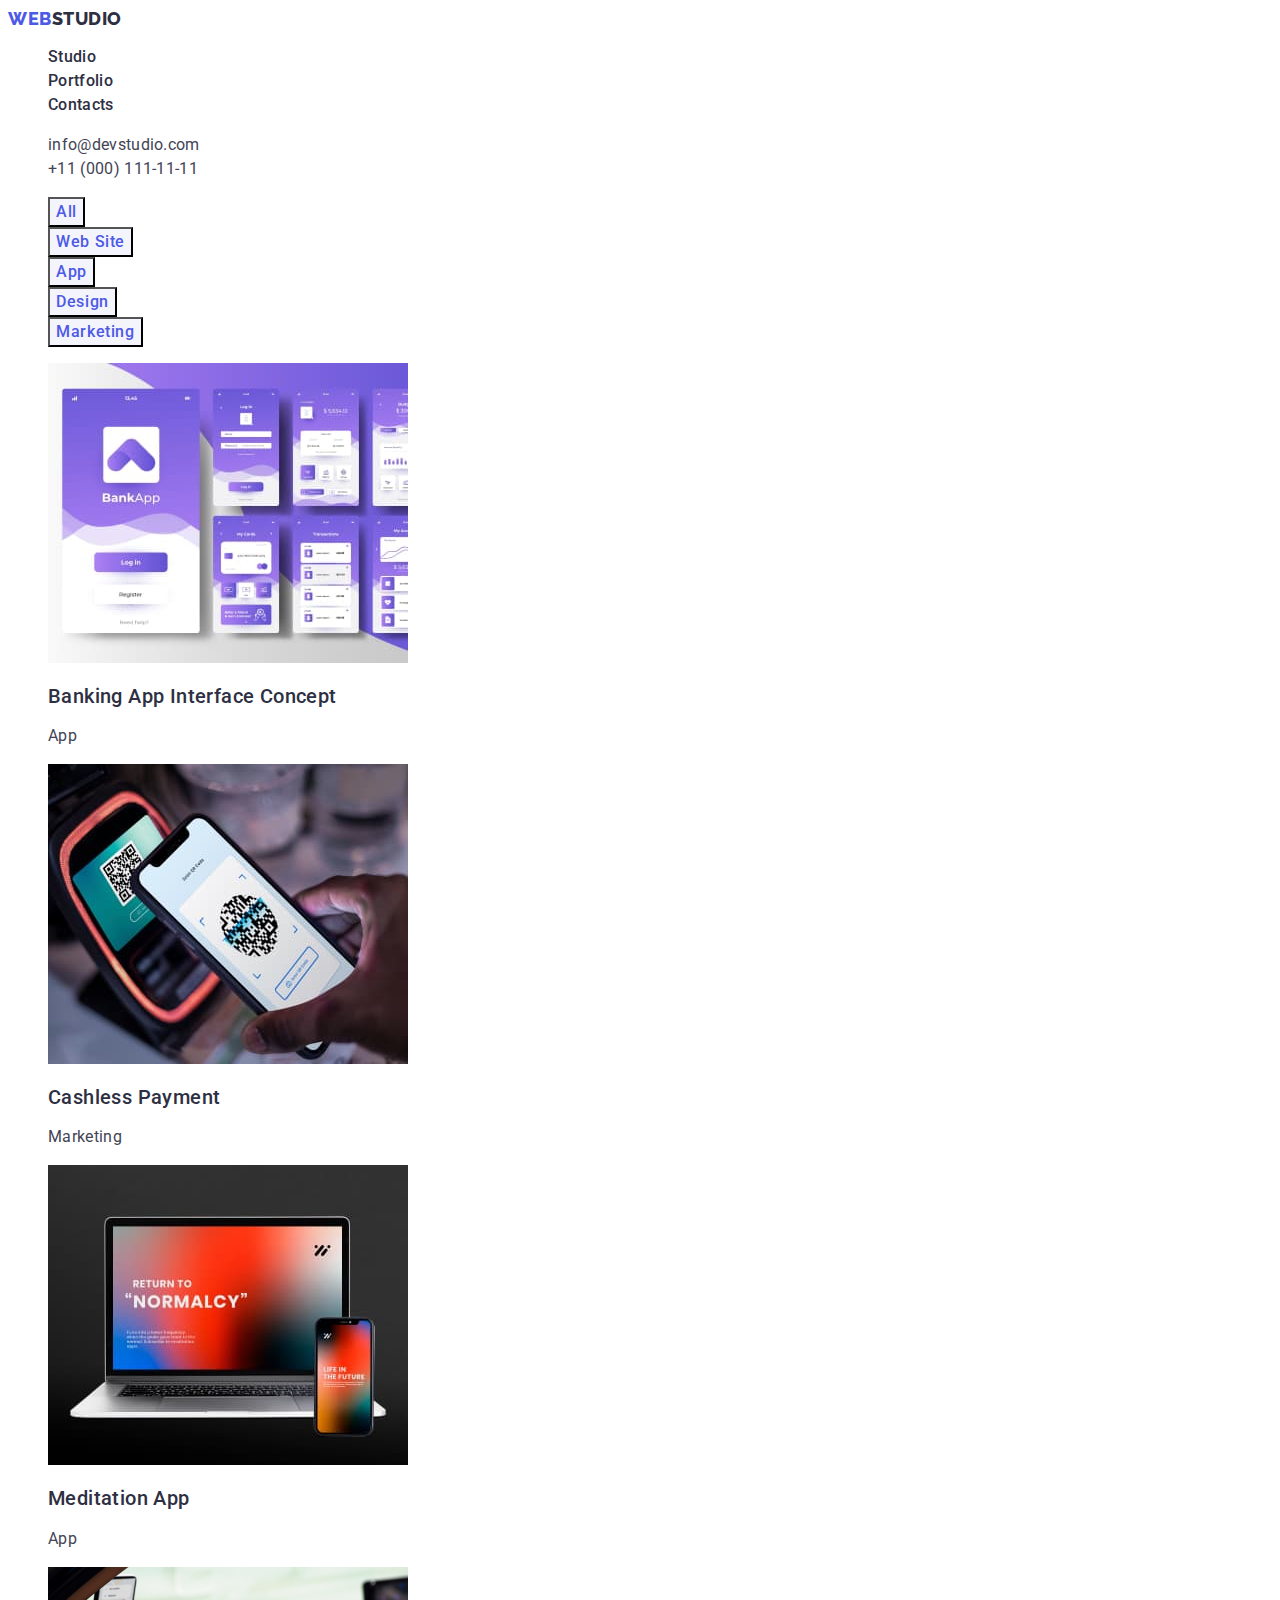
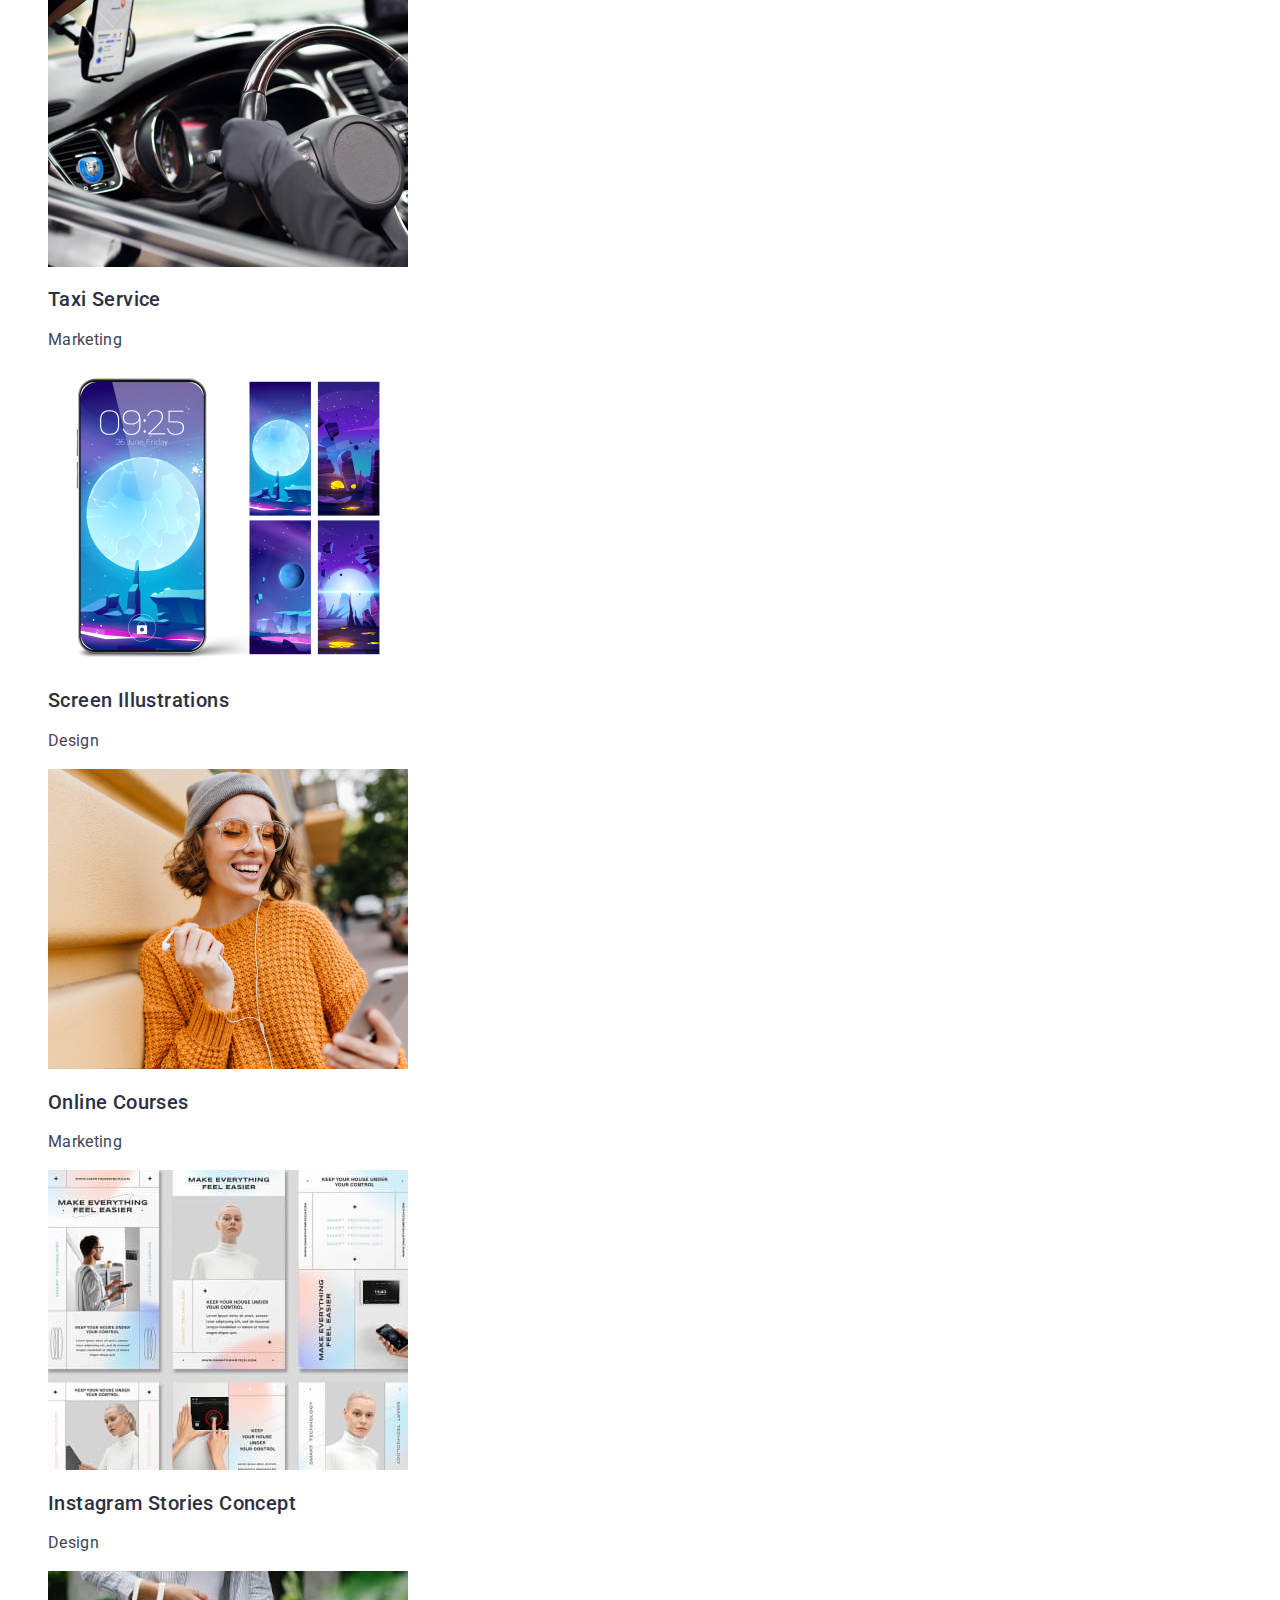
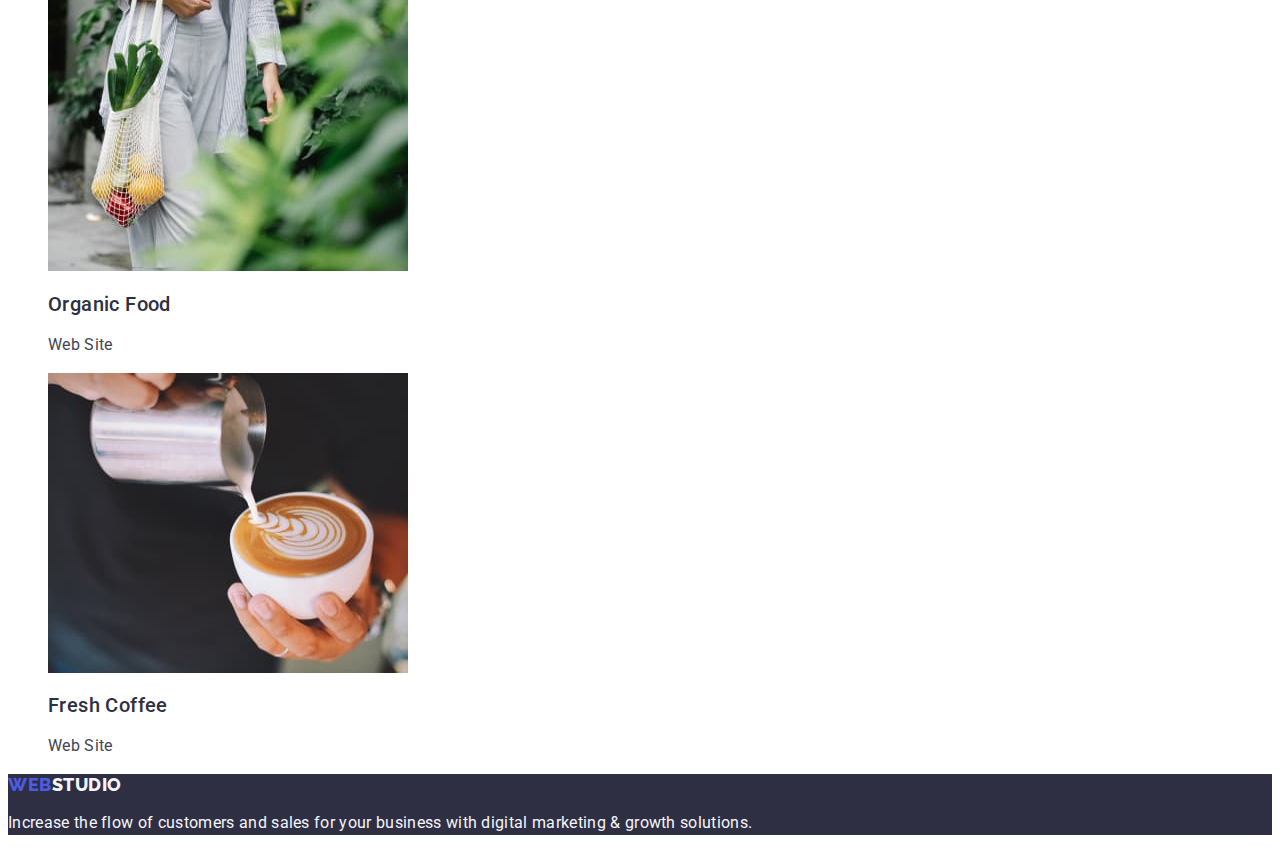
==== commit d7083ed5: "correct mistakes" ====
--- a/portfolio.html
+++ b/portfolio.html
@@ -18,8 +18,8 @@
     <header class="header">
       <nav class="navigation">
         <a class="logo link" href="./index.html"
-          >Web <span class="logo-studio">Studio</span>
-        </a>
+          >Web <span class="logo-studio">Studio</span></a
+        >
         <ul class="menu list">
           <li class="menu-item">
             <a class="menu-link link" href="./index.html">Studio</a>
@@ -28,19 +28,19 @@
             <a class="menu-link link" href="./portfolio.html">Portfolio</a>
           </li>
           <li class="menu-item">
-            <a class="menu-link link" href="contacts">Contacts</a>
+            <a class="menu-link link" href="">Contacts</a>
           </li>
         </ul>
       </nav>
       <address class="contacts">
-        <ul class="contacts list link">
+        <ul class="contacts list">
           <li class="contacts-item">
-            <a class="contacts-link" href="mailto:info@devstudio.com"
+            <a class="contacts-link link" href="mailto:info@devstudio.com"
               >info@devstudio.com</a
             >
           </li>
           <li class="contacts-item">
-            <a class="contacts-link" href="tel:+110001111111"
+            <a class="contacts-link link" href="tel:+110001111111"
               >+11 (000) 111-11-11</a
             >
           </li>
@@ -70,103 +70,111 @@
         </ul>
         <!-- ITEMS -->
         <ul class="list">
-          <li class="link">
-            <img
-              src="./images/row1/img1-1.jpg"
-              alt="phone app"
-              width="360"
-              height="300"
-            />
+          <li class="picture link">
+            <a class="link picture-link" href="">
+              <img
+                src="./images/row1/img1-1.jpg"
+                alt="phone app"
+                width="360"
+                height="300"
+            /></a>
             <h2 class="subtitle">Banking App Interface Concept</h2>
             <p class="descr">App</p>
           </li>
 
-          <li class="link">
-            <img
-              src="./images/row1/img1-2.jpg"
-              alt="phone"
-              width="360"
-              height="300"
-            />
+          <li class="picture link">
+            <a class="link picture-link" href="">
+              <img
+                src="./images/row1/img1-2.jpg"
+                alt="phone"
+                width="360"
+                height="300"
+            /></a>
+
             <h2 class="subtitle">Cashless Payment</h2>
             <p class="descr">Marketing</p>
           </li>
 
-          <li class="link">
-            <img
-              src="./images/row1/img1-3.jpg"
-              alt="computer"
-              width="360"
-              height="300"
-            />
+          <li class="picture link">
+            <a class="link picture-link" href="">
+              <img
+                src="./images/row1/img1-3.jpg"
+                alt="computer"
+                width="360"
+                height="300"
+            /></a>
             <h2 class="subtitle">Meditation App</h2>
             <p class="descr">App</p>
           </li>
-        </ul>
-        <ul class="list">
-          <li>
-            <img
-              src="./images/row2/img2-1.jpg"
-              alt="steering wheel"
-              width="360"
-              height="300"
-            />
+
+          <li class="picture link">
+            <a class="link picture-link" href="">
+              <img
+                src="./images/row2/img2-1.jpg"
+                alt="steering wheel"
+                width="360"
+                height="300"
+            /></a>
             <h2 class="subtitle">Taxi Service</h2>
             <p class="descr">Marketing</p>
           </li>
 
-          <li>
-            <img
-              src="./images/row2/img2-2.jpg"
-              alt="phone screen"
-              width="360"
-              height="300"
-            />
+          <li class="picture link">
+            <a class="link picture-link" href="">
+              <img
+                src="./images/row2/img2-2.jpg"
+                alt="phone screen"
+                width="360"
+                height="300"
+            /></a>
             <h2 class="subtitle">Screen Illustrations</h2>
             <p class="descr">Design</p>
           </li>
 
-          <li>
-            <img
-              src="./images/row2/img2-3.jpg"
-              alt="woman"
-              width="360"
-              height="300"
-            />
+          <li class="picture link">
+            <a class="link picture-link" href="">
+              <img
+                src="./images/row2/img2-3.jpg"
+                alt="woman"
+                width="360"
+                height="300"
+            /></a>
             <h2 class="subtitle">Online Courses</h2>
             <p class="descr">Marketing</p>
           </li>
-        </ul>
-        <ul class="list">
-          <li>
-            <img
-              src="./images/row3/img3-1.jpg"
-              alt="site"
-              width="360"
-              height="300"
-            />
+
+          <li class="picture link">
+            <a class="link picture-link" href=""
+              ><img
+                src="./images/row3/img3-1.jpg"
+                alt="site"
+                width="360"
+                height="300"
+            /></a>
             <h2 class="subtitle">Instagram Stories Concept</h2>
             <p class="descr">Design</p>
           </li>
 
-          <li>
-            <img
-              src="./images/row3/img3-2.jpg"
-              alt="woman and food"
-              width="360"
-              height="300"
-            />
+          <li class="picture link">
+            <a class="link picture-link" href=""
+              ><img
+                src="./images/row3/img3-2.jpg"
+                alt="woman and food"
+                width="360"
+                height="300"
+            /></a>
             <h2 class="subtitle">Organic Food</h2>
             <p class="descr">Web Site</p>
           </li>
 
-          <li>
-            <img
-              src="./images/row3/img3-3.jpg"
-              alt="coffee"
-              width="360"
-              height="300"
-            />
+          <li class="picture link">
+            <a class="link picture-link" href="">
+              <img
+                src="./images/row3/img3-3.jpg"
+                alt="coffee"
+                width="360"
+                height="300"
+            /></a>
             <h2 class="subtitle">Fresh Coffee</h2>
             <p class="descr">Web Site</p>
           </li>
@@ -176,8 +184,8 @@
     <!-- FOOTER -->
     <footer class="footer">
       <a class="logo link" href="./index.html"
-        >Web<span class="logo-studio">Studio</span>
-      </a>
+        >Web <span class="logo-studio-footer">Studio</span></a
+      >
       <p class="slogan">
         Increase the flow of customers and sales for your business with digital
         marketing & growth solutions.
--- a/css/styles.css
+++ b/css/styles.css
@@ -1,5 +1,6 @@
 :root {
   --background-color: #ffffff;
+  --secondary-background-color: #2e2f42;
   --accent-color: #404bbf;
   --primary-font: "Roboto", sans-serif;
   --secondary-font: "Raleway", sans-serif;
@@ -36,7 +37,7 @@
   color: #4d5ae5;
 }
 .logo-studio {
-  color: #f4f4fd;
+  color: var(--secondary-color-text);
 }
 .menu-link {
   font-weight: 500;
@@ -60,9 +61,19 @@
 .contacts:focus {
   color: var(--accent-color);
 }
+.contacts-link {
+  font-size: 16px;
+  line-height: 1.5;
+  letter-spacing: 0.02em;
+  color: var(--primary-color-text);
+}
+.contacts-link:hover,
+.contacts-link:focus {
+  color: #404bbf;
+}
 /* HERO */
 .hero {
-  background-color: #2e2f42;
+  background-color: var(--secondary-background-color);
 }
 .main-title {
   font-weight: 700;
@@ -142,14 +153,18 @@
   color: var(--primary-color-text);
 }
 /* FOOTER */
+
 .footer {
   background-color: #2e2f42;
 }
+.logo-studio-footer {
+  color: #f4f4fd;
+}
 .slogan {
   font-weight: 400;
   font-size: 16px;
   line-height: 1.5;
-  /* color: #f4f4fd; */
+  color: #f4f4fd;
 }
 
 /* FILTERS */
